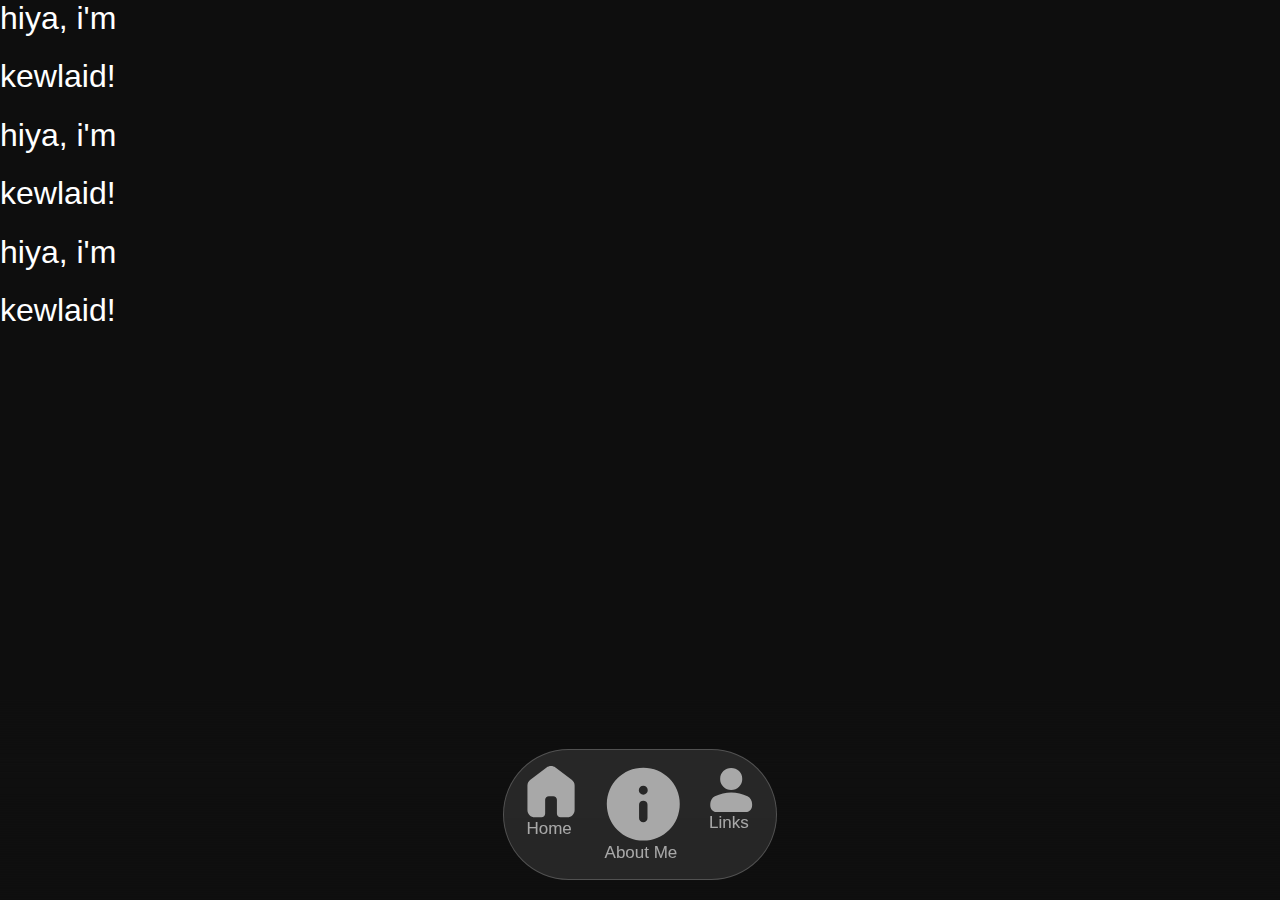
==== index.html @ 63f2e216 "Update index.html" ====
<html>
    <head>
        <link rel="stylesheet" href="style.css">
        <link href="https://fonts.cdnfonts.com/css/sf-pro-display" rel="stylesheet">
        <title>@_.kewlaid</title>
        <meta name="viewport" content="width=device-width, initial-scale=1.0">
        <link rel="icon" type="image/x-icon" href="https://cdn.discordapp.com/avatars/717985587235258388/5963e80bccb0adc398d3f5fed5372dcd.webp?size=4096" />
    </head>

    <body>
        <div id="cover_holder">
            <div id="cover">
                <h1 id="greeting">hiya, i'm</h1>
                <h1 id="name">kewlaid!</h1>
            </div>
        </div>
        
        <div class="card_holder" id="AbtMe_card">
            <div id="cover">
                <h1 id="greeting">hiya, i'm</h1>
                <h1 id="name">kewlaid!</h1>
            </div>
        </div>
        
        <div class="card_holder" id="Links_card">
            <div id="cover">
                <h1 id="greeting">hiya, i'm</h1>
                <h1 id="name">kewlaid!</h1>
            </div>
        </div>

        <div id="dock_area">
            <div id="dock_blur" class="reached">
                <div></div>
                <div></div>
                <div></div>
                <div></div>
                <div></div>
                <div></div>
            </div>
            <div id="dock">
                <a class="docklink reached" id="Home" onClick="document.getElementById('cover_holder').scrollIntoView();">
                    <svg xmlns="http://www.w3.org/2000/svg" viewBox="0 0 18 19">
                        <path d="M0.519501 15.7828V7.037C0.519501 6.61667 0.611584 6.22008 0.795751 5.84725C0.979751 5.47442 1.23917 5.16342 1.574 4.91425L7.40425 0.541251C7.87675 0.180417 8.40867 0 9 0C9.59133 0 10.1233 0.180417 10.5958 0.541251L16.426 4.91425C16.7608 5.16342 17.0203 5.47442 17.2043 5.84725C17.3884 6.22008 17.4805 6.61667 17.4805 7.037V15.7828C17.4805 16.5211 17.2234 17.1473 16.7092 17.6615C16.1951 18.1757 15.5688 18.4328 14.8305 18.4328H12.438C12.07 18.4328 11.7572 18.3039 11.4995 18.0463C11.2418 17.7886 11.113 17.4758 11.113 17.1078V12.1643C11.113 11.7961 10.9843 11.4832 10.7268 11.2255C10.4691 10.968 10.1562 10.8393 9.788 10.8393H8.212C7.84383 10.8393 7.53092 10.968 7.27325 11.2255C7.01575 11.4832 6.887 11.7961 6.887 12.1643V17.1078C6.887 17.4758 6.75817 17.7886 6.5005 18.0463C6.24283 18.3039 5.93 18.4328 5.562 18.4328H3.1695C2.43117 18.4328 1.80492 18.1757 1.29075 17.6615C0.776584 17.1473 0.519501 16.5211 0.519501 15.7828Z" style="fill: rgba(255, 255, 255, 0.6);"/>
                    </svg>
                    Home
                </a>
                <a class="docklink" id="AbtMe" onClick="document.getElementById('AbtMe_card').scrollIntoView();">
                    <svg xmlns="http://www.w3.org/2000/svg" viewBox="0 0 22 22">
                        <path d="M11 16.1642C11.3433 16.1642 11.6312 16.048 11.8635 15.8157C12.0958 15.5833 12.212 15.2955 12.212 14.9522V11.1642C12.212 10.8208 12.0958 10.533 11.8635 10.3007C11.6312 10.0683 11.3433 9.95218 11 9.95218C10.6567 9.95218 10.3688 10.0683 10.1365 10.3007C9.90417 10.533 9.788 10.8208 9.788 11.1642V14.9522C9.788 15.2955 9.90417 15.5833 10.1365 15.8157C10.3688 16.048 10.6567 16.1642 11 16.1642ZM11 8.23468C11.3633 8.23468 11.6679 8.11176 11.9138 7.86593C12.1596 7.6201 12.2825 7.31551 12.2825 6.95218C12.2825 6.58885 12.1596 6.28426 11.9138 6.03843C11.6679 5.7926 11.3633 5.66968 11 5.66968C10.6367 5.66968 10.3321 5.7926 10.0863 6.03843C9.84042 6.28426 9.7175 6.58885 9.7175 6.95218C9.7175 7.31551 9.84042 7.6201 10.0863 7.86593C10.3321 8.11176 10.6367 8.23468 11 8.23468ZM11 21.4327C9.54133 21.4327 8.17542 21.158 6.90225 20.6087C5.62925 20.0593 4.52192 19.3138 3.58025 18.3719C2.63842 17.4303 1.89283 16.3229 1.3435 15.0499C0.794167 13.7768 0.519501 12.4108 0.519501 10.9522C0.519501 9.49351 0.794167 8.1276 1.3435 6.85443C1.89283 5.58143 2.63842 4.4741 3.58025 3.53243C4.52192 2.5906 5.62925 1.84501 6.90225 1.29568C8.17542 0.746345 9.54133 0.47168 11 0.47168C12.4587 0.47168 13.8246 0.746345 15.0978 1.29568C16.3708 1.84501 17.4781 2.5906 18.4198 3.53243C19.3616 4.4741 20.1072 5.58143 20.6565 6.85443C21.2058 8.1276 21.4805 9.49351 21.4805 10.9522C21.4805 12.4108 21.2058 13.7768 20.6565 15.0499C20.1072 16.3229 19.3616 17.4303 18.4198 18.3719C17.4781 19.3138 16.3708 20.0593 15.0978 20.6087C13.8246 21.158 12.4587 21.4327 11 21.4327Z" style="fill: rgba(255, 255, 255, 0.6);">
                    </svg>
                    About Me
                </a>
                <a class="docklink" id="Social" onClick="document.getElementById('Links_card').scrollIntoView();">
                    <svg xmlns="http://www.w3.org/2000/svg" viewBox="0 0 18 19" fill="none">
                        <path d="M9 9.71189C7.75867 9.71189 6.70158 9.27547 5.82875 8.40264C4.95592 7.5298 4.5195 6.47272 4.5195 5.23139C4.5195 3.99005 4.95592 2.93539 5.82875 2.06739C6.70158 1.19922 7.75867 0.765137 9 0.765137C10.2413 0.765137 11.2984 1.19922 12.1713 2.06739C13.0441 2.93539 13.4805 3.99005 13.4805 5.23139C13.4805 6.47272 13.0441 7.5298 12.1713 8.40264C11.2984 9.27547 10.2413 9.71189 9 9.71189ZM0.519501 16.0229V15.3641C0.519501 14.7126 0.688917 14.1117 1.02775 13.5614C1.36642 13.0111 1.81983 12.5921 2.388 12.3044C3.44967 11.7782 4.53267 11.3813 5.637 11.1136C6.74133 10.8458 7.86233 10.7119 9 10.7119C10.1565 10.7119 11.2869 10.8434 12.3913 11.1064C13.4956 11.3696 14.5692 11.7641 15.612 12.2901C16.1802 12.5778 16.6336 12.9945 16.9722 13.5401C17.3111 14.0858 17.4805 14.6938 17.4805 15.3641V16.0229C17.4805 16.7612 17.2234 17.3875 16.7092 17.9016C16.1951 18.4158 15.5688 18.6729 14.8305 18.6729H3.1695C2.43117 18.6729 1.80492 18.4158 1.29075 17.9016C0.776584 17.3875 0.519501 16.7612 0.519501 16.0229Z" style="fill: rgba(255, 255, 255, 0.6);"/>
                    </svg>
                    Links
                </a>
            </div>
        </div>
        <script src="javascript.js"></script>
    </body>
</html>
---- style.css ----
* {
    font-family: 'SF Pro Display', sans-serif;
	font-weight: 400;
	text-decoration: none;
	user-select: none;
	color: white;
    transition: all 0.25s cubic-bezier(0.49, 0.27, 0, 0.97);
}

body {
    background-color: #0e0e0e;
    margin: 0;
    overflow-y: auto;
    animation: auto;
    transition: all 1s cubic-bezier(0.075, 0.82, 0.165, 1);
}


img#background {
    width: 100%;
    height: 100%;
    margin: 0px;
    top: 0;
    left: 0;
    z-index: -10;
    position: fixed;
}

#dock_area {
    position: fixed;
    bottom: 0;
    align-self: stretch;
    height: 90px;
    margin: 0;
    width: 100%;
    display: flex;
    align-items: center;
    z-index: 100;
    justify-content: center;

    #dock_blur {
        position: fixed;
        bottom: 0;
        left: 0;
        width: 100%;
        height: 200px;
        z-index: 99;
        display: flex;
        flex-direction: column;
        align-items: flex-start;
        
        div {
            position: fixed;
            top: 0;
            left: 0;
            width: 100%;
            height: 100%;  
        }
    }

    #dock_blur > div,
    #dock_blur::before,
    #dock_blur::after {
    position: absolute;
    inset: 0;}
    #dock_blur::before {
    content: "";
    z-index: 1;
    backdrop-filter: blur(0.125px);
    mask: linear-gradient(
        to bottom,
        rgba(0, 0, 0, 0) 0%,
        rgba(0, 0, 0, 1) 12.5%,
        rgba(0, 0, 0, 1) 25%,
        rgba(0, 0, 0, 0) 37.5%
    );}
    #dock_blur > div:nth-of-type(1) {
    z-index: 2;
    backdrop-filter: blur(0.25px);
    mask: linear-gradient(
        to bottom,
        rgba(0, 0, 0, 0) 12.5%,
        rgba(0, 0, 0, 1) 25%,
        rgba(0, 0, 0, 1) 37.5%,
        rgba(0, 0, 0, 0) 50%
    );}
    #dock_blur > div:nth-of-type(2) {
    z-index: 3;
    backdrop-filter: blur(0.5px);
    mask: linear-gradient(
        to bottom,
        rgba(0, 0, 0, 0) 25%,
        rgba(0, 0, 0, 1) 37.5%,
        rgba(0, 0, 0, 1) 50%,
        rgba(0, 0, 0, 0) 62.5%
    );}
    #dock_blur > div:nth-of-type(3) {
    z-index: 4;
    backdrop-filter: blur(1px);
    mask: linear-gradient(
        to bottom,
        rgba(0, 0, 0, 0) 37.5%,
        rgba(0, 0, 0, 1) 50%,
        rgba(0, 0, 0, 1) 62.5%,
        rgba(0, 0, 0, 0) 75%
    );}
    #dock_blur > div:nth-of-type(4) {
    z-index: 5;
    backdrop-filter: blur(2px);
    mask: linear-gradient(
        to bottom,
        rgba(0, 0, 0, 0) 50%,
        rgba(0, 0, 0, 1) 62.5%,
        rgba(0, 0, 0, 1) 75%,
        rgba(0, 0, 0, 0) 87.5%
    );}
    #dock_blur > div:nth-of-type(5) {
    z-index: 6;
    backdrop-filter: blur(4px);
    mask: linear-gradient(
        to bottom,
        rgba(0, 0, 0, 0) 62.5%,
        rgba(0, 0, 0, 1) 75%,
        rgba(0, 0, 0, 1) 87.5%,
        rgba(0, 0, 0, 0) 100%
    );}
    #dock_blur > div:nth-of-type(6) {
    z-index: 7;
    backdrop-filter: blur(8px);
    mask: linear-gradient(
        to bottom,
        rgba(0, 0, 0, 0) 75%,
        rgba(0, 0, 0, 1) 87.5%,
        rgba(0, 0, 0, 1) 100%
    );}
    #dock_blur::after {
    content: "";
    z-index: 8;
    backdrop-filter: blur(16px);
    mask: linear-gradient(
        to bottom,
        rgba(0, 0, 0, 0) 87.5%,
        rgba(0, 0, 0, 1) 100%
    );}
}


div#dock {
    z-index: 100;
    border-radius: 100px;
    border: 1px solid rgba(255, 255, 255, 0.20);
    background:rgba(255, 255, 255, 0.1);
    backdrop-filter: blur(20px);
    display: inline-flex;
    padding: 8px;
    align-items: flex-start;
    gap: 0px;
    width: fit-content;
    height: fit-content;
    position: fixed;
    bottom: 20px;
}

div#dock:hover {
    scale: 1.2;
    bottom: 24px;
}

.docklink {
    cursor:pointer;
    gap: 0px;
    margin: 0;
    justify-content: center;
    padding: 8px 14px;
    text-decoration: none;
    width: fit-content;
    font-size: 17px;
    font-weight: 500;
    color: rgba(255, 255, 255, 0.6);
    border-radius: 50%;
}
.docklink:hover {
    border-radius: 100px;
    background: rgba(255,255,255,0.06);
}

.docklink_s {
    cursor:pointer;
    gap: 0px;
    justify-content: center;
    padding: 8px 14px;
    text-decoration: none;
    width: fit-content;
    font-size: 17px;
    font-weight: 500;
    border-radius: 50%;
}
.docklink_s:hover {
    border-radius: 100px;
    background: rgba(255,255,255,0.06);
}

.socialicon {
    fill: transparent;
    svg{
        width: auto;
        height: 100%;
    }
}

.social_docklink {
    cursor:pointer;
    gap: 0px;
    margin: 0;
    justify-content: center;
    padding: 8px 14px;
    text-decoration: none;
    width: fit-content;
    font-size: 17px;
    font-weight: 500;
    color: rgba(255, 255, 255, 0.6);
    border-radius: 50%;
    display: flex;
    flex-direction: row;
    align-items: center;
    align-content: center;
    
    .socialicon {
        filter: blur(20px);
        opacity: 0;
        height: 0;
    }
}
.social_docklink:hover {
    border-radius: 100px;
    background: rgba(255,255,255,0.06);
    font-size: -10;
    color: transparent;
    letter-spacing: -8px;

    .socialicon {
        height: 20px;
        filter: blur(0px);
        opacity: 1;
        fill: rgba(255,255,255,0.6);
    }
    .socialicon:hover {
        fill: rgba(255,255,255,1);
    }
}
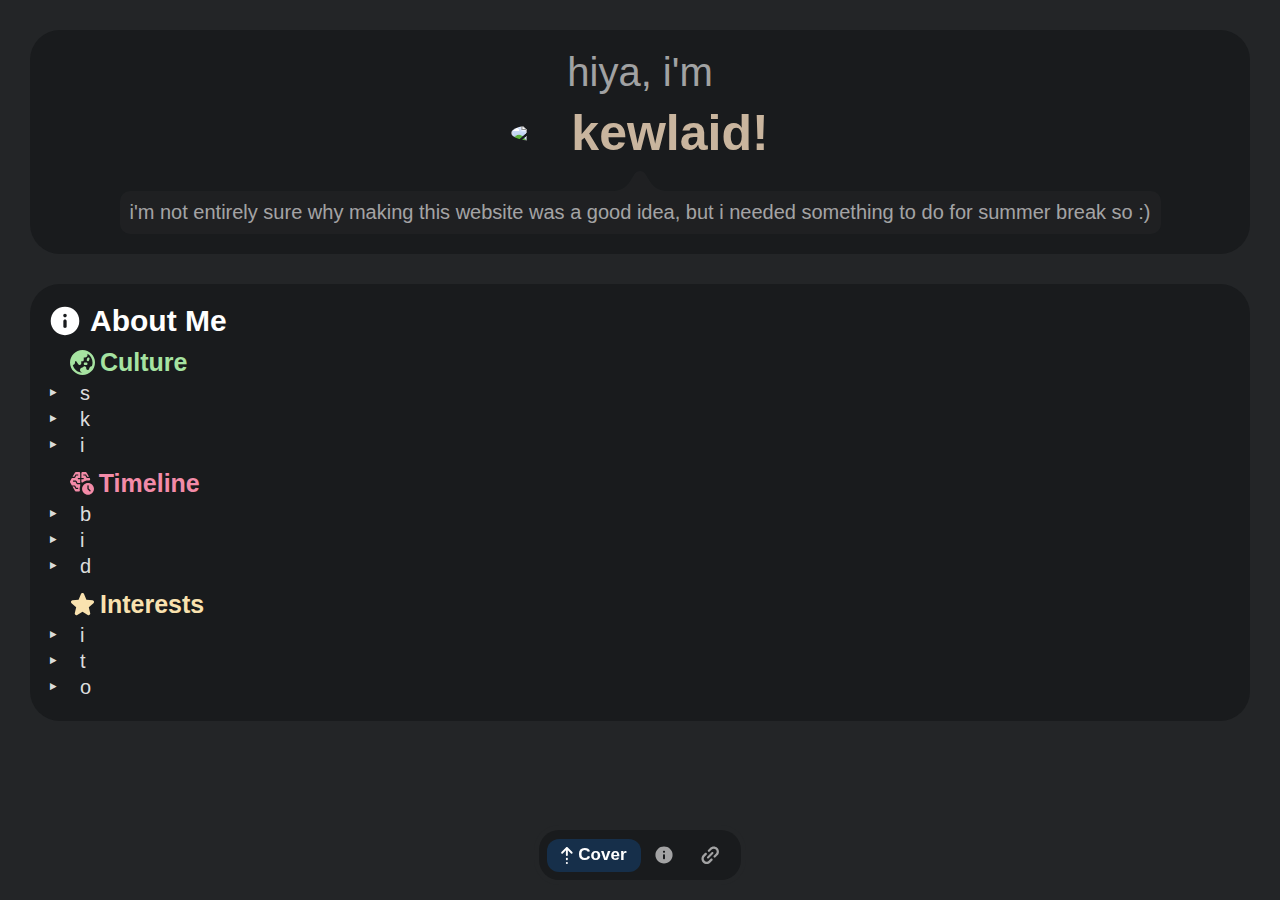
==== commit a276efd9: "almost done" ====
--- a/index.html
+++ b/index.html
@@ -1,59 +1,100 @@
+<!DOCTYPE html>
 <html>
     <head>
         <link rel="stylesheet" href="style.css">
-        <link href="https://fonts.cdnfonts.com/css/sf-pro-display" rel="stylesheet">
+        <link rel="stylesheet" href="resources\font\moduluspro_font.css">
         <title>@_.kewlaid</title>
         <meta name="viewport" content="width=device-width, initial-scale=1.0">
         <link rel="icon" type="image/x-icon" href="https://cdn.discordapp.com/avatars/717985587235258388/5963e80bccb0adc398d3f5fed5372dcd.webp?size=4096" />
     </head>
 
     <body>
-        <div id="cover_holder">
+
+        <div class="holder" id="cover_holder">
             <div id="cover">
-                <h1 id="greeting">hiya, i'm</h1>
-                <h1 id="name">kewlaid!</h1>
+                <h2 id="greeting">hiya, i'm</h1>
+                <div id="profile" onClick="document.getElementById('Links_card').scrollIntoView();">
+                    <img id="pfp" src="https://cdn.discordapp.com/avatars/717985587235258388/5963e80bccb0adc398d3f5fed5372dcd.webp?size=4096">
+                    <h1 id="name">kewlaid!</h1>
+                </div>
+                <div id="speechbubble">
+                    <svg id="speechtriangle" viewBox="0 0 336 126" xmlns="http://www.w3.org/2000/svg">
+                        <path d="M133.834 19.5359C149.5 -5.53086 186.007 -5.53083 201.674 19.5359L231.843 67.8062C254.182 103.549 293.358 125.262 335.507 125.262H0C42.1493 125.262 81.3256 103.549 103.665 67.8062L133.834 19.5359Z"></path>
+                    </svg>
+                    <div id="card">
+                        i'm not entirely sure why making this website was a good idea, but i needed something to do for summer break so :)
+                    </div>
+                </div>
             </div>
         </div>
         
-        <div class="card_holder" id="AbtMe_card">
-            <div id="cover">
-                <h1 id="greeting">hiya, i'm</h1>
-                <h1 id="name">kewlaid!</h1>
-            </div>
-        </div>
-        
-        <div class="card_holder" id="Links_card">
-            <div id="cover">
-                <h1 id="greeting">hiya, i'm</h1>
-                <h1 id="name">kewlaid!</h1>
+        <div class="holder" id="AbtMe_card">
+            <div class="card">
+                <div class="ctitle">
+                    <svg class="cicon" xmlns="http://www.w3.org/2000/svg" viewBox="0 0 22 22">
+                        <path d="M11 16.1642C11.3433 16.1642 11.6312 16.048 11.8635 15.8157C12.0958 15.5833 12.212 15.2955 12.212 14.9522V11.1642C12.212 10.8208 12.0958 10.533 11.8635 10.3007C11.6312 10.0683 11.3433 9.95218 11 9.95218C10.6567 9.95218 10.3688 10.0683 10.1365 10.3007C9.90417 10.533 9.788 10.8208 9.788 11.1642V14.9522C9.788 15.2955 9.90417 15.5833 10.1365 15.8157C10.3688 16.048 10.6567 16.1642 11 16.1642ZM11 8.23468C11.3633 8.23468 11.6679 8.11176 11.9138 7.86593C12.1596 7.6201 12.2825 7.31551 12.2825 6.95218C12.2825 6.58885 12.1596 6.28426 11.9138 6.03843C11.6679 5.7926 11.3633 5.66968 11 5.66968C10.6367 5.66968 10.3321 5.7926 10.0863 6.03843C9.84042 6.28426 9.7175 6.58885 9.7175 6.95218C9.7175 7.31551 9.84042 7.6201 10.0863 7.86593C10.3321 8.11176 10.6367 8.23468 11 8.23468ZM11 21.4327C9.54133 21.4327 8.17542 21.158 6.90225 20.6087C5.62925 20.0593 4.52192 19.3138 3.58025 18.3719C2.63842 17.4303 1.89283 16.3229 1.3435 15.0499C0.794167 13.7768 0.519501 12.4108 0.519501 10.9522C0.519501 9.49351 0.794167 8.1276 1.3435 6.85443C1.89283 5.58143 2.63842 4.4741 3.58025 3.53243C4.52192 2.5906 5.62925 1.84501 6.90225 1.29568C8.17542 0.746345 9.54133 0.47168 11 0.47168C12.4587 0.47168 13.8246 0.746345 15.0978 1.29568C16.3708 1.84501 17.4781 2.5906 18.4198 3.53243C19.3616 4.4741 20.1072 5.58143 20.6565 6.85443C21.2058 8.1276 21.4805 9.49351 21.4805 10.9522C21.4805 12.4108 21.2058 13.7768 20.6565 15.0499C20.1072 16.3229 19.3616 17.4303 18.4198 18.3719C17.4781 19.3138 16.3708 20.0593 15.0978 20.6087C13.8246 21.158 12.4587 21.4327 11 21.4327Z">
+                    </svg>
+                    <h3>About Me</h3>
+                </div>
+                <div class="csection">
+                    <div class="csect_title">
+                        <svg style="fill: rgba(var(--green), 1);" viewBox="0 0 20 20" xmlns="http://www.w3.org/2000/svg">
+                            <path d="M10 18.025C9.45 18.025 8.97917 17.825 8.5875 17.425C8.19583 17.025 8 16.55 8 16C8 15.45 8.19583 14.9792 8.5875 14.5875C8.97917 14.1958 9.45 14 10 14L10.6 13.425C10.7333 13.2917 10.8875 13.1875 11.0625 13.1125C11.2375 13.0375 11.4167 13 11.6 13C11.9833 13 12.3125 13.1417 12.5875 13.425C12.8625 13.7083 13 14.0417 13 14.425V14.85C13 15.1833 13.1083 15.4583 13.325 15.675C13.5417 15.8917 13.8167 16 14.15 16C14.4 16 14.625 15.925 14.825 15.775C15.025 15.625 15.1667 15.4333 15.25 15.2L15.55 14.375C15.7 13.975 15.9417 13.6458 16.275 13.3875C16.6083 13.1292 16.9917 13 17.425 13C17.6083 12.5333 17.7542 12.05 17.8625 11.55C17.9708 11.05 18.025 10.5333 18.025 10C18.025 8.51667 17.6542 7.1625 16.9125 5.9375C16.1708 4.7125 15.2 3.75 14 3.05V4C14 4.55 13.8042 5.02083 13.4125 5.4125C13.0208 5.80417 12.55 6 12 6H11V8C11 8.28333 10.9042 8.52083 10.7125 8.7125C10.5208 8.90417 10.2833 9 10 9H9V10.7C9 11.0667 8.875 11.375 8.625 11.625C8.375 11.875 8.06667 12 7.7 12C7.46667 12 7.25417 11.95 7.0625 11.85C6.87083 11.75 6.71667 11.6083 6.6 11.425L5 9H4V10C4 10.5167 3.825 10.9583 3.475 11.325C3.125 11.6917 2.70833 11.9083 2.225 11.975C2.65833 13.7083 3.59583 15.15 5.0375 16.3C6.47917 17.45 8.13333 18.025 10 18.025ZM12 12C11.7167 12 11.4792 11.9042 11.2875 11.7125C11.0958 11.5208 11 11.2833 11 11C11 10.7167 11.0958 10.4792 11.2875 10.2875C11.4792 10.0958 11.7167 10 12 10H13C13.2833 10 13.5208 10.0958 13.7125 10.2875C13.9042 10.4792 14 10.7167 14 11C14 11.2833 13.9042 11.5208 13.7125 11.7125C13.5208 11.9042 13.2833 12 13 12H12ZM14.325 9C13.9917 9 13.7292 8.87083 13.5375 8.6125C13.3458 8.35417 13.3 8.06667 13.4 7.75L13.775 6.65C13.8417 6.45 13.9583 6.29167 14.125 6.175C14.2917 6.05833 14.475 6 14.675 6C15.0083 6 15.2708 6.12917 15.4625 6.3875C15.6542 6.64583 15.7 6.93333 15.6 7.25L15.225 8.35C15.1583 8.55 15.0417 8.70833 14.875 8.825C14.7083 8.94167 14.525 9 14.325 9ZM10 20C8.61667 20 7.31667 19.7375 6.1 19.2125C4.88333 18.6875 3.825 17.975 2.925 17.075C2.025 16.175 1.3125 15.1167 0.7875 13.9C0.2625 12.6833 0 11.3833 0 10C0 8.61667 0.2625 7.31667 0.7875 6.1C1.3125 4.88333 2.025 3.825 2.925 2.925C3.825 2.025 4.88333 1.3125 6.1 0.7875C7.31667 0.2625 8.61667 0 10 0C11.3833 0 12.6833 0.2625 13.9 0.7875C15.1167 1.3125 16.175 2.025 17.075 2.925C17.975 3.825 18.6875 4.88333 19.2125 6.1C19.7375 7.31667 20 8.61667 20 10C20 11.3833 19.7375 12.6833 19.2125 13.9C18.6875 15.1167 17.975 16.175 17.075 17.075C16.175 17.975 15.1167 18.6875 13.9 19.2125C12.6833 19.7375 11.3833 20 10 20Z">
+                        </svg>
+                        <h4 style="color: rgba(var(--green), 1);">Culture</h4>
+                    </div>
+                    <p>
+                        <li>s</li>
+                        <li>k</li>
+                        <li>i</li>
+                    </p>
+                </div>
+                <div class="csection">
+                    <div class="csect_title">
+                        <svg style="fill: rgba(var(--red), 1);" viewBox="0 0 20 21" xmlns="http://www.w3.org/2000/svg">
+                            <path d="M15.6908 14.7794V12.4939C15.6908 12.3494 15.6365 12.223 15.528 12.1146C15.4195 12.0063 15.2928 11.9521 15.148 11.9521C15.0033 11.9521 14.876 12.0069 14.766 12.1164C14.656 12.2259 14.601 12.3537 14.601 12.4999V14.7391C14.601 14.8923 14.629 15.0385 14.685 15.1776C14.741 15.317 14.825 15.4423 14.937 15.5536L16.419 17.0356C16.527 17.1436 16.6537 17.1966 16.799 17.1946C16.9442 17.1926 17.0708 17.1374 17.1788 17.0289C17.2868 16.9204 17.3407 16.7938 17.3407 16.6491C17.3407 16.5043 17.2868 16.3779 17.1788 16.2699L15.6908 14.7794ZM9.55925 5.93413V1.93413C9.55925 1.61496 9.669 1.34555 9.8885 1.12588C10.1082 0.90638 10.3776 0.796631 10.6967 0.796631H13.026C13.2342 0.796631 13.4282 0.849465 13.608 0.955132C13.7878 1.06063 13.9254 1.20671 14.0208 1.39338L15.9945 4.92213H14.5087L13.7837 3.48413C13.6884 3.2808 13.5465 3.12638 13.358 3.02088C13.1695 2.91521 12.9716 2.86238 12.7643 2.86238H11.655C11.5217 2.86238 11.405 2.91238 11.305 3.01238C11.205 3.11238 11.155 3.22905 11.155 3.36238C11.155 3.49571 11.205 3.61238 11.305 3.71238C11.405 3.81238 11.5217 3.86238 11.655 3.86238H12.8727L13.5918 5.29438C13.6871 5.49771 13.8281 5.65313 14.0147 5.76063C14.2012 5.8683 14.4002 5.92213 14.6115 5.92213H16.5445L16.8417 6.44063C17.0657 6.8258 17.039 7.2038 16.7615 7.57463C16.4838 7.94546 16.1048 8.09355 15.6245 8.01888C15.5483 8.00621 15.4691 7.99988 15.3867 7.99988H15.149C14.3343 7.99988 13.5644 8.12821 12.8393 8.38488C12.1143 8.64155 11.4537 9.00163 10.8575 9.46513C10.5843 9.6723 10.2997 9.71796 10.0035 9.60213C9.70733 9.48613 9.55925 9.26855 9.55925 8.94938V6.93413H11.107C11.2403 6.93413 11.357 6.88413 11.457 6.78413C11.557 6.68413 11.607 6.56746 11.607 6.43413C11.607 6.3008 11.557 6.18413 11.457 6.08413C11.357 5.98413 11.2403 5.93413 11.107 5.93413H9.55925ZM7.42175 17.2031H5.0985C4.89017 17.2031 4.69617 17.1503 4.5165 17.0446C4.33667 16.9391 4.19908 16.793 4.10375 16.6064L2.124 13.0776H3.60975L4.33475 14.5156C4.43008 14.719 4.572 14.8734 4.7605 14.9789C4.949 15.0845 5.14692 15.1374 5.35425 15.1374H6.4635C6.59683 15.1374 6.7135 15.0874 6.8135 14.9874C6.9135 14.8874 6.9635 14.7707 6.9635 14.6374C6.9635 14.504 6.9135 14.3874 6.8135 14.2874C6.7135 14.1874 6.59683 14.1374 6.4635 14.1374H5.25175L4.5325 12.6994C4.43733 12.496 4.29542 12.3416 4.10675 12.2361C3.91825 12.1305 3.71833 12.0776 3.507 12.0776H1.574L0.149 9.56563C0.103667 9.4703 0.0675001 9.37571 0.0405001 9.28188C0.0135001 9.18788 0 9.09388 0 8.99988C0 8.91721 0.0496666 8.72663 0.149 8.42813L1.574 5.92213H3.507C3.71833 5.92213 3.91825 5.8693 4.10675 5.76363C4.29542 5.65813 4.43733 5.50371 4.5325 5.30038L5.25175 3.86238H6.4635C6.59683 3.86238 6.7135 3.81238 6.8135 3.71238C6.9135 3.61238 6.9635 3.49571 6.9635 3.36238C6.9635 3.22905 6.9135 3.11238 6.8135 3.01238C6.7135 2.91238 6.59683 2.86238 6.4635 2.86238H5.35425C5.14692 2.86238 4.949 2.91521 4.7605 3.02088C4.572 3.12638 4.43008 3.2808 4.33475 3.48413L3.60975 4.92213H2.124L4.10375 1.39338C4.19908 1.20671 4.33667 1.06063 4.5165 0.955132C4.69617 0.849465 4.89017 0.796631 5.0985 0.796631H7.42175C7.74092 0.796631 8.01033 0.90638 8.23 1.12588C8.4495 1.34555 8.55925 1.61496 8.55925 1.93413V5.93413H7.0115C6.87817 5.93413 6.7615 5.98413 6.6615 6.08413C6.5615 6.18413 6.5115 6.3008 6.5115 6.43413C6.5115 6.56746 6.5615 6.68413 6.6615 6.78413C6.7615 6.88413 6.87817 6.93413 7.0115 6.93413H8.55925V10.0716H6.2875L5.5745 8.65163C5.47917 8.4483 5.33825 8.2928 5.15175 8.18513C4.96508 8.07763 4.76617 8.02388 4.555 8.02388H2.95175C2.81842 8.02388 2.70175 8.07388 2.60175 8.17388C2.50175 8.27388 2.45175 8.39055 2.45175 8.52388C2.45175 8.65721 2.50175 8.77388 2.60175 8.87388C2.70175 8.97388 2.81842 9.02388 2.95175 9.02388H4.6575L5.37075 10.4499C5.46592 10.6532 5.60783 10.8076 5.7965 10.9131C5.985 11.0188 6.18492 11.0716 6.39625 11.0716H8.55925V12.7049C8.42442 13.061 8.32233 13.4299 8.253 13.8114C8.18367 14.1929 8.149 14.589 8.149 14.9999C8.149 15.2712 8.1615 15.5406 8.1865 15.8081C8.2115 16.0755 8.25967 16.3428 8.331 16.6101C8.26367 16.7771 8.14658 16.9177 7.97975 17.0319C7.81275 17.146 7.62675 17.2031 7.42175 17.2031ZM15.149 19.9999C13.7657 19.9999 12.5865 19.5124 11.6115 18.5374C10.6365 17.5624 10.149 16.3832 10.149 14.9999C10.149 13.6165 10.6365 12.4374 11.6115 11.4624C12.5865 10.4874 13.7657 9.99988 15.149 9.99988C16.5323 9.99988 17.7115 10.4874 18.6865 11.4624C19.6615 12.4374 20.149 13.6165 20.149 14.9999C20.149 16.3832 19.6615 17.5624 18.6865 18.5374C17.7115 19.5124 16.5323 19.9999 15.149 19.9999Z">
+                        </svg>
+                        <h4 style="color: rgba(var(--red), 1);">Timeline</h4>
+                    </div>
+                    <p>
+                        <li>b</li>
+                        <li>i</li>
+                        <li>d</li>
+                    </p>
+                </div>
+                <div class="csection">
+                    <div class="csect_title">
+                        <svg style="fill: rgba(var(--yellow), 1);" viewBox="0 0 20 20" xmlns="http://www.w3.org/2000/svg">
+                            <path d="M10 15.8121L5.8075 18.3403C5.55834 18.4947 5.30075 18.5612 5.03475 18.5398C4.76875 18.5185 4.53725 18.4306 4.34025 18.2761C4.14309 18.1217 3.99109 17.9265 3.88425 17.6903C3.77742 17.4542 3.75842 17.1947 3.82725 16.9121L4.94125 12.1446L1.224 8.92732C1.00067 8.73015 0.861171 8.50515 0.805504 8.25232C0.749671 7.99932 0.759754 7.7529 0.835754 7.51307C0.911921 7.27324 1.04725 7.0714 1.24175 6.90757C1.43642 6.7439 1.68334 6.6454 1.9825 6.61207L6.875 6.18707L8.77825 1.68057C8.88992 1.40507 9.05909 1.20324 9.28575 1.07507C9.51259 0.946735 9.75067 0.882568 10 0.882568C10.2493 0.882568 10.4874 0.946735 10.7143 1.07507C10.9409 1.20324 11.1101 1.40507 11.2218 1.68057L13.125 6.18707L18.0175 6.61207C18.3167 6.6454 18.5636 6.7439 18.7583 6.90757C18.9528 7.0714 19.0881 7.27324 19.1643 7.51307C19.2403 7.7529 19.2503 7.99932 19.1945 8.25232C19.1388 8.50515 18.9993 8.73015 18.776 8.92732L15.0588 12.1446L16.1728 16.9121C16.2416 17.1947 16.2226 17.4542 16.1158 17.6903C16.0089 17.9265 15.8569 18.1217 15.6598 18.2761C15.4628 18.4306 15.2313 18.5185 14.9653 18.5398C14.6993 18.5612 14.4417 18.4947 14.1925 18.3403L10 15.8121Z">
+                        </svg>
+                        <h4 style="color: rgba(var(--yellow), 1);">Interests</h4>
+                    </div>
+                    <p>
+                        <li>i</li>
+                        <li>t</li>
+                        <li>o</li>
+                    </p>
+                </div>
             </div>
         </div>
 
-        <div id="dock_area">
-            <div id="dock_blur" class="reached">
-                <div></div>
-                <div></div>
-                <div></div>
-                <div></div>
-                <div></div>
-                <div></div>
-            </div>
+        <div id="dockholder">
             <div id="dock">
                 <a class="docklink reached" id="Home" onClick="document.getElementById('cover_holder').scrollIntoView();">
-                    <svg xmlns="http://www.w3.org/2000/svg" viewBox="0 0 18 19">
-                        <path d="M0.519501 15.7828V7.037C0.519501 6.61667 0.611584 6.22008 0.795751 5.84725C0.979751 5.47442 1.23917 5.16342 1.574 4.91425L7.40425 0.541251C7.87675 0.180417 8.40867 0 9 0C9.59133 0 10.1233 0.180417 10.5958 0.541251L16.426 4.91425C16.7608 5.16342 17.0203 5.47442 17.2043 5.84725C17.3884 6.22008 17.4805 6.61667 17.4805 7.037V15.7828C17.4805 16.5211 17.2234 17.1473 16.7092 17.6615C16.1951 18.1757 15.5688 18.4328 14.8305 18.4328H12.438C12.07 18.4328 11.7572 18.3039 11.4995 18.0463C11.2418 17.7886 11.113 17.4758 11.113 17.1078V12.1643C11.113 11.7961 10.9843 11.4832 10.7268 11.2255C10.4691 10.968 10.1562 10.8393 9.788 10.8393H8.212C7.84383 10.8393 7.53092 10.968 7.27325 11.2255C7.01575 11.4832 6.887 11.7961 6.887 12.1643V17.1078C6.887 17.4758 6.75817 17.7886 6.5005 18.0463C6.24283 18.3039 5.93 18.4328 5.562 18.4328H3.1695C2.43117 18.4328 1.80492 18.1757 1.29075 17.6615C0.776584 17.1473 0.519501 16.5211 0.519501 15.7828Z" style="fill: rgba(255, 255, 255, 0.6);"/>
+                    <svg xmlns="http://www.w3.org/2000/svg" viewBox="0 0 14 20">
+                        <path d="M6.91844 10.605C6.59927 10.605 6.32986 10.4952 6.11019 10.2755C5.89069 10.056 5.78094 9.78667 5.78094 9.4675V3.86025L2.10219 7.52C1.89086 7.73533 1.62877 7.84617 1.31594 7.8525C1.00311 7.85883 0.734772 7.748 0.510939 7.52C0.299606 7.30883 0.193939 7.04367 0.193939 6.7245C0.193939 6.40533 0.299606 6.14008 0.510939 5.92875L6.12269 0.31675C6.23469 0.204916 6.35802 0.124166 6.49269 0.0744995C6.62719 0.0248328 6.76911 0 6.91844 0C7.06777 0 7.21069 0.0248328 7.34719 0.0744995C7.48386 0.124166 7.60819 0.204916 7.72019 0.31675L13.3319 5.92875C13.5433 6.14008 13.6499 6.40117 13.6519 6.712C13.6539 7.02283 13.5473 7.29217 13.3319 7.52C13.1041 7.748 12.8348 7.862 12.5239 7.862C12.2131 7.862 11.9437 7.748 11.7157 7.52L8.05594 3.86025V9.4675C8.05594 9.78667 7.94619 10.056 7.72669 10.2755C7.50702 10.4952 7.23761 10.605 6.91844 10.605ZM6.91844 15.6407C6.59927 15.6407 6.32986 15.531 6.11019 15.3115C5.89069 15.0918 5.78094 14.8224 5.78094 14.5033V13.7425C5.78094 13.4232 5.89069 13.1537 6.11019 12.9342C6.32986 12.7147 6.59927 12.605 6.91844 12.605C7.23761 12.605 7.50702 12.7147 7.72669 12.9342C7.94619 13.1537 8.05594 13.4232 8.05594 13.7425V14.5033C8.05594 14.8224 7.94619 15.0918 7.72669 15.3115C7.50702 15.531 7.23761 15.6407 6.91844 15.6407ZM6.91844 19.9158C6.59927 19.9158 6.32986 19.806 6.11019 19.5865C5.89069 19.3668 5.78094 19.0974 5.78094 18.7782C5.78094 18.4591 5.89069 18.1897 6.11019 17.97C6.32986 17.7505 6.59927 17.6408 6.91844 17.6408C7.23761 17.6408 7.50702 17.7505 7.72669 17.97C7.94619 18.1897 8.05594 18.4591 8.05594 18.7782C8.05594 19.0974 7.94619 19.3668 7.72669 19.5865C7.50702 19.806 7.23761 19.9158 6.91844 19.9158"/>
                     </svg>
-                    Home
+                    Cover
                 </a>
                 <a class="docklink" id="AbtMe" onClick="document.getElementById('AbtMe_card').scrollIntoView();">
                     <svg xmlns="http://www.w3.org/2000/svg" viewBox="0 0 22 22">
-                        <path d="M11 16.1642C11.3433 16.1642 11.6312 16.048 11.8635 15.8157C12.0958 15.5833 12.212 15.2955 12.212 14.9522V11.1642C12.212 10.8208 12.0958 10.533 11.8635 10.3007C11.6312 10.0683 11.3433 9.95218 11 9.95218C10.6567 9.95218 10.3688 10.0683 10.1365 10.3007C9.90417 10.533 9.788 10.8208 9.788 11.1642V14.9522C9.788 15.2955 9.90417 15.5833 10.1365 15.8157C10.3688 16.048 10.6567 16.1642 11 16.1642ZM11 8.23468C11.3633 8.23468 11.6679 8.11176 11.9138 7.86593C12.1596 7.6201 12.2825 7.31551 12.2825 6.95218C12.2825 6.58885 12.1596 6.28426 11.9138 6.03843C11.6679 5.7926 11.3633 5.66968 11 5.66968C10.6367 5.66968 10.3321 5.7926 10.0863 6.03843C9.84042 6.28426 9.7175 6.58885 9.7175 6.95218C9.7175 7.31551 9.84042 7.6201 10.0863 7.86593C10.3321 8.11176 10.6367 8.23468 11 8.23468ZM11 21.4327C9.54133 21.4327 8.17542 21.158 6.90225 20.6087C5.62925 20.0593 4.52192 19.3138 3.58025 18.3719C2.63842 17.4303 1.89283 16.3229 1.3435 15.0499C0.794167 13.7768 0.519501 12.4108 0.519501 10.9522C0.519501 9.49351 0.794167 8.1276 1.3435 6.85443C1.89283 5.58143 2.63842 4.4741 3.58025 3.53243C4.52192 2.5906 5.62925 1.84501 6.90225 1.29568C8.17542 0.746345 9.54133 0.47168 11 0.47168C12.4587 0.47168 13.8246 0.746345 15.0978 1.29568C16.3708 1.84501 17.4781 2.5906 18.4198 3.53243C19.3616 4.4741 20.1072 5.58143 20.6565 6.85443C21.2058 8.1276 21.4805 9.49351 21.4805 10.9522C21.4805 12.4108 21.2058 13.7768 20.6565 15.0499C20.1072 16.3229 19.3616 17.4303 18.4198 18.3719C17.4781 19.3138 16.3708 20.0593 15.0978 20.6087C13.8246 21.158 12.4587 21.4327 11 21.4327Z" style="fill: rgba(255, 255, 255, 0.6);">
+                        <path d="M11 16.1642C11.3433 16.1642 11.6312 16.048 11.8635 15.8157C12.0958 15.5833 12.212 15.2955 12.212 14.9522V11.1642C12.212 10.8208 12.0958 10.533 11.8635 10.3007C11.6312 10.0683 11.3433 9.95218 11 9.95218C10.6567 9.95218 10.3688 10.0683 10.1365 10.3007C9.90417 10.533 9.788 10.8208 9.788 11.1642V14.9522C9.788 15.2955 9.90417 15.5833 10.1365 15.8157C10.3688 16.048 10.6567 16.1642 11 16.1642ZM11 8.23468C11.3633 8.23468 11.6679 8.11176 11.9138 7.86593C12.1596 7.6201 12.2825 7.31551 12.2825 6.95218C12.2825 6.58885 12.1596 6.28426 11.9138 6.03843C11.6679 5.7926 11.3633 5.66968 11 5.66968C10.6367 5.66968 10.3321 5.7926 10.0863 6.03843C9.84042 6.28426 9.7175 6.58885 9.7175 6.95218C9.7175 7.31551 9.84042 7.6201 10.0863 7.86593C10.3321 8.11176 10.6367 8.23468 11 8.23468ZM11 21.4327C9.54133 21.4327 8.17542 21.158 6.90225 20.6087C5.62925 20.0593 4.52192 19.3138 3.58025 18.3719C2.63842 17.4303 1.89283 16.3229 1.3435 15.0499C0.794167 13.7768 0.519501 12.4108 0.519501 10.9522C0.519501 9.49351 0.794167 8.1276 1.3435 6.85443C1.89283 5.58143 2.63842 4.4741 3.58025 3.53243C4.52192 2.5906 5.62925 1.84501 6.90225 1.29568C8.17542 0.746345 9.54133 0.47168 11 0.47168C12.4587 0.47168 13.8246 0.746345 15.0978 1.29568C16.3708 1.84501 17.4781 2.5906 18.4198 3.53243C19.3616 4.4741 20.1072 5.58143 20.6565 6.85443C21.2058 8.1276 21.4805 9.49351 21.4805 10.9522C21.4805 12.4108 21.2058 13.7768 20.6565 15.0499C20.1072 16.3229 19.3616 17.4303 18.4198 18.3719C17.4781 19.3138 16.3708 20.0593 15.0978 20.6087C13.8246 21.158 12.4587 21.4327 11 21.4327Z">
                     </svg>
                     About Me
                 </a>
                 <a class="docklink" id="Social" onClick="document.getElementById('Links_card').scrollIntoView();">
-                    <svg xmlns="http://www.w3.org/2000/svg" viewBox="0 0 18 19" fill="none">
-                        <path d="M9 9.71189C7.75867 9.71189 6.70158 9.27547 5.82875 8.40264C4.95592 7.5298 4.5195 6.47272 4.5195 5.23139C4.5195 3.99005 4.95592 2.93539 5.82875 2.06739C6.70158 1.19922 7.75867 0.765137 9 0.765137C10.2413 0.765137 11.2984 1.19922 12.1713 2.06739C13.0441 2.93539 13.4805 3.99005 13.4805 5.23139C13.4805 6.47272 13.0441 7.5298 12.1713 8.40264C11.2984 9.27547 10.2413 9.71189 9 9.71189ZM0.519501 16.0229V15.3641C0.519501 14.7126 0.688917 14.1117 1.02775 13.5614C1.36642 13.0111 1.81983 12.5921 2.388 12.3044C3.44967 11.7782 4.53267 11.3813 5.637 11.1136C6.74133 10.8458 7.86233 10.7119 9 10.7119C10.1565 10.7119 11.2869 10.8434 12.3913 11.1064C13.4956 11.3696 14.5692 11.7641 15.612 12.2901C16.1802 12.5778 16.6336 12.9945 16.9722 13.5401C17.3111 14.0858 17.4805 14.6938 17.4805 15.3641V16.0229C17.4805 16.7612 17.2234 17.3875 16.7092 17.9016C16.1951 18.4158 15.5688 18.6729 14.8305 18.6729H3.1695C2.43117 18.6729 1.80492 18.4158 1.29075 17.9016C0.776584 17.3875 0.519501 16.7612 0.519501 16.0229Z" style="fill: rgba(255, 255, 255, 0.6);"/>
+                    <svg xmlns="http://www.w3.org/2000/svg" viewBox="0 0 18 18">
+                        <path d="M9.34697 16.418C8.32909 17.4359 7.10273 17.9449 5.66789 17.945C4.23305 17.9451 3.00669 17.4362 1.98881 16.4184C0.970931 15.4005 0.461933 14.174 0.461815 12.7389C0.461697 11.3038 0.970578 10.0774 1.98846 9.05949L3.94909 7.09886C4.17489 6.87306 4.443 6.76016 4.75342 6.76016C5.06396 6.76027 5.33207 6.87318 5.55776 7.09886C5.78344 7.32455 5.89634 7.59266 5.89646 7.90319C5.89646 8.21361 5.78356 8.48173 5.55776 8.70753L3.59713 10.6682C3.02201 11.2433 2.7344 11.9335 2.73428 12.7387C2.7344 13.544 3.02201 14.2342 3.59713 14.8093C4.17224 15.3844 4.86243 15.6721 5.66771 15.6722C6.47299 15.6721 7.16318 15.3844 7.7383 14.8093L9.69893 12.8487C9.92473 12.6229 10.1928 12.51 10.5033 12.51C10.8138 12.5101 11.0819 12.623 11.3076 12.8487C11.5333 13.0744 11.6462 13.3425 11.6463 13.653C11.6463 13.9635 11.5334 14.2316 11.3076 14.4574L9.34697 16.418ZM7.75933 12.1289C7.54944 12.3388 7.30248 12.4437 7.01846 12.4437C6.73444 12.4437 6.48748 12.3388 6.27759 12.1289C6.0677 11.919 5.96275 11.672 5.96275 11.388C5.96275 11.104 6.0677 10.857 6.27759 10.6471L10.6472 6.27756C10.8571 6.06766 11.104 5.96272 11.388 5.96272C11.6721 5.96272 11.919 6.06766 12.1289 6.27756C12.3388 6.48745 12.4437 6.73441 12.4437 7.01843C12.4437 7.30245 12.3388 7.54941 12.1289 7.7593L7.75933 12.1289ZM14.4574 11.3076C14.2316 11.5334 13.9635 11.6463 13.6531 11.6463C13.3425 11.6461 13.0744 11.5332 12.8487 11.3076C12.6231 11.0819 12.5101 10.8138 12.51 10.5032C12.51 10.1928 12.6229 9.9247 12.8487 9.69889L14.8094 7.73826C15.3845 7.16315 15.6721 6.47295 15.6722 5.66768C15.6721 4.8624 15.3845 4.1722 14.8094 3.59709C14.2343 3.02198 13.5441 2.73436 12.7388 2.73424C11.9335 2.73436 11.2433 3.02198 10.6682 3.59709L8.70756 5.55772C8.48176 5.78352 8.21365 5.89643 7.90323 5.89643C7.59269 5.89631 7.32458 5.78341 7.0989 5.55772C6.87321 5.33204 6.76031 5.06392 6.76019 4.75339C6.76019 4.44297 6.87309 4.17486 7.0989 3.94905L9.05953 1.98842C10.0774 0.970543 11.3038 0.461544 12.7386 0.461426C14.1734 0.461308 15.3998 0.97019 16.4177 1.98807C17.4356 3.00595 17.9446 4.23243 17.9447 5.6675C17.9448 7.10257 17.4359 8.32905 16.418 9.34693L14.4574 11.3076Z"/>
                     </svg>
                     Links
                 </a>
--- a/style.css
+++ b/style.css
@@ -1,32 +1,50 @@
+:root {
+    --text1: rgba(255, 255, 255, 1);
+    --text2: rgba(255, 255, 255, 0.87);
+    --text3: rgba(255, 255, 255, 0.6);
+    --text4: rgba(255, 255, 255, 0.37);
+    --back1: rgba(35, 37, 39, 1);
+    --back2: rgba(35, 37, 39, 0.87);
+    --back3: rgba(35, 37, 39, 0.6);
+    --back4: rgba(35, 37, 39, 0.37);
+    --base1: rgba(25, 27, 29, 1.00);
+    --base2: rgba(25, 27, 29, 0.87);
+    --base3: rgba(25, 27, 29, 0.60);
+    --base4: rgba(25, 27, 29, 0.37);
+    --highlight1: rgba(10, 132, 255, 0.2);
+    --highlight2: rgba(10, 132, 255, 0.05);
+    --red: 243, 139, 168;
+    --orange: 250, 179, 135;
+    --yellow: 249, 226, 175;
+    --green: 166, 227, 161;
+    --teal: 148, 226, 213;
+    --cyan: 116, 199, 236;
+    --blue: 137, 180, 250;
+    --purple: 203, 166, 247;
+}
+
 * {
-    font-family: 'SF Pro Display', sans-serif;
-	font-weight: 400;
+    font-family: 'Modulus Pro', sans-serif;
+	font-weight: 500;
+    box-sizing: border-box;
+    margin: 0;
 	text-decoration: none;
 	user-select: none;
-	color: white;
-    transition: all 0.25s cubic-bezier(0.49, 0.27, 0, 0.97);
+	color: var(--text1);
+    transition: all 0.3s cubic-bezier(0.49, 0.27, 0, 1);
 }
 
 body {
-    background-color: #0e0e0e;
+    display: flex;
+    gap: 30px;
+    flex-direction: column;
+    background-color: #232527;
     margin: 0;
-    overflow-y: auto;
+    overflow-y:scroll;
     animation: auto;
-    transition: all 1s cubic-bezier(0.075, 0.82, 0.165, 1);
-}
-
-
-img#background {
-    width: 100%;
-    height: 100%;
-    margin: 0px;
-    top: 0;
-    left: 0;
-    z-index: -10;
-    position: fixed;
-}
-
-#dock_area {
+}
+
+#dockholder {
     position: fixed;
     bottom: 0;
     align-self: stretch;
@@ -38,213 +56,221 @@
     z-index: 100;
     justify-content: center;
 
-    #dock_blur {
+    div#dock {
+        z-index: 100;
+        border-radius: 20px;
+        background: var(--base1);
+        border: 2px solid var(--back);
+        display: inline-flex;
+        padding: 8px;
+        align-items: center;
+        justify-content: center;
+        gap: 0px;
+        width: fit-content;
+        height: fit-content;
         position: fixed;
-        bottom: 0;
-        left: 0;
+        bottom: 20px;
+        box-shadow: 0px 0px 0px 5px var(--back1);
+    }
+    
+    .docklink {
+        cursor:pointer;
+    
+        display: flex;
+        flex-direction: row;
+        gap: 0px;
+        margin: 0;
+        justify-content: center;
+        padding: 8px 14px;
+        text-decoration: none;
+        width: fit-content;
+        align-items: center;
+    
+        font-size: 0px;
+        letter-spacing: -5px;
+        line-height: 0;
+        font-weight: 700;
+        color: transparent;
+        border-radius: 12px;
+    
+        svg {
+            height: 18px;
+            width: auto;
+            fill: var(--text3);
+        }
+    
+        path {
+            fill: var(--text3);
+        }
+    }
+    .docklink:hover {
+        gap: 5px;
+        font-size: 17px;
+        letter-spacing: normal;
+        color: var(--text1);
+        background: var(--highlight2);
+        scale: 0.95;
+
+        path {
+            fill: var(--text1);
+        }
+    }
+    
+    .docklink.reached {
+        background-color: var(--highlight1);
+        color: var(--text1);
+        gap: 5px;
+        font-size: 17px;
+        letter-spacing: normal;
+        
+        svg {
+            height: 17px;
+            width: auto;
+            fill: var(--text1);
+        }
+    
+        path {
+            fill: var(--text1);
+        }
+    }
+}
+
+#cover_holder {
+    padding: 30px 30px 0px 30px;
+    box-sizing: border-box;
+
+    div#cover {
+        background-color: var(--base1);
+        height: fit-content;
         width: 100%;
-        height: 200px;
-        z-index: 99;
-        display: flex;
+        padding: 20px;
+        border-radius: 30px;
+        gap: 0px;
+        display: flex;
+        justify-content: center;
+        align-items: center;
         flex-direction: column;
-        align-items: flex-start;
-        
-        div {
-            position: fixed;
-            top: 0;
-            left: 0;
-            width: 100%;
-            height: 100%;  
-        }
-    }
-
-    #dock_blur > div,
-    #dock_blur::before,
-    #dock_blur::after {
-    position: absolute;
-    inset: 0;}
-    #dock_blur::before {
-    content: "";
-    z-index: 1;
-    backdrop-filter: blur(0.125px);
-    mask: linear-gradient(
-        to bottom,
-        rgba(0, 0, 0, 0) 0%,
-        rgba(0, 0, 0, 1) 12.5%,
-        rgba(0, 0, 0, 1) 25%,
-        rgba(0, 0, 0, 0) 37.5%
-    );}
-    #dock_blur > div:nth-of-type(1) {
-    z-index: 2;
-    backdrop-filter: blur(0.25px);
-    mask: linear-gradient(
-        to bottom,
-        rgba(0, 0, 0, 0) 12.5%,
-        rgba(0, 0, 0, 1) 25%,
-        rgba(0, 0, 0, 1) 37.5%,
-        rgba(0, 0, 0, 0) 50%
-    );}
-    #dock_blur > div:nth-of-type(2) {
-    z-index: 3;
-    backdrop-filter: blur(0.5px);
-    mask: linear-gradient(
-        to bottom,
-        rgba(0, 0, 0, 0) 25%,
-        rgba(0, 0, 0, 1) 37.5%,
-        rgba(0, 0, 0, 1) 50%,
-        rgba(0, 0, 0, 0) 62.5%
-    );}
-    #dock_blur > div:nth-of-type(3) {
-    z-index: 4;
-    backdrop-filter: blur(1px);
-    mask: linear-gradient(
-        to bottom,
-        rgba(0, 0, 0, 0) 37.5%,
-        rgba(0, 0, 0, 1) 50%,
-        rgba(0, 0, 0, 1) 62.5%,
-        rgba(0, 0, 0, 0) 75%
-    );}
-    #dock_blur > div:nth-of-type(4) {
-    z-index: 5;
-    backdrop-filter: blur(2px);
-    mask: linear-gradient(
-        to bottom,
-        rgba(0, 0, 0, 0) 50%,
-        rgba(0, 0, 0, 1) 62.5%,
-        rgba(0, 0, 0, 1) 75%,
-        rgba(0, 0, 0, 0) 87.5%
-    );}
-    #dock_blur > div:nth-of-type(5) {
-    z-index: 6;
-    backdrop-filter: blur(4px);
-    mask: linear-gradient(
-        to bottom,
-        rgba(0, 0, 0, 0) 62.5%,
-        rgba(0, 0, 0, 1) 75%,
-        rgba(0, 0, 0, 1) 87.5%,
-        rgba(0, 0, 0, 0) 100%
-    );}
-    #dock_blur > div:nth-of-type(6) {
-    z-index: 7;
-    backdrop-filter: blur(8px);
-    mask: linear-gradient(
-        to bottom,
-        rgba(0, 0, 0, 0) 75%,
-        rgba(0, 0, 0, 1) 87.5%,
-        rgba(0, 0, 0, 1) 100%
-    );}
-    #dock_blur::after {
-    content: "";
-    z-index: 8;
-    backdrop-filter: blur(16px);
-    mask: linear-gradient(
-        to bottom,
-        rgba(0, 0, 0, 0) 87.5%,
-        rgba(0, 0, 0, 1) 100%
-    );}
-}
-
-
-div#dock {
-    z-index: 100;
-    border-radius: 100px;
-    border: 1px solid rgba(255, 255, 255, 0.20);
-    background:rgba(255, 255, 255, 0.1);
-    backdrop-filter: blur(20px);
-    display: inline-flex;
-    padding: 8px;
-    align-items: flex-start;
-    gap: 0px;
-    width: fit-content;
+
+        #greeting {
+            font-size: 40px;
+            color: var(--text3)
+        }
+        
+        #profile {
+            display: flex;
+            flex-direction: row;
+            align-items: center;
+            align-content: center;
+            justify-content: center;
+            gap: 10px;
+            padding: 9px 18px;
+            border-radius: 30px;
+        
+            #pfp {
+                width: 50px;
+                border-radius: 50%;
+            }
+            #name {
+                font-size: 50px;
+                font-weight: 600;
+                color: #c9b59e;
+            }
+        }
+        #profile:hover {
+            background: var(--highlight2);
+            scale: 0.95;
+        }
+        
+        div#speechbubble {
+            display: flex;
+            justify-content: center;
+            align-items: center;
+            flex-direction: column;
+
+            #speechtriangle {
+                height: 20px;
+                width: 54px;
+                fill: var(--back3);
+            }
+        
+            div#card {
+                padding: 10px;
+                border-radius: 10px;
+                background-color: var(--back3);
+                font-size: 20px;
+                text-align: center;
+                color: var(--text3);
+            }
+        }
+    }
+}
+
+
+div.holder {
+    padding: 0px 30px 30px 30px;
+    width: 100%;
+    box-sizing: border-box;
     height: fit-content;
-    position: fixed;
-    bottom: 20px;
-}
-
-div#dock:hover {
-    scale: 1.2;
-    bottom: 24px;
-}
-
-.docklink {
-    cursor:pointer;
-    gap: 0px;
-    margin: 0;
-    justify-content: center;
-    padding: 8px 14px;
-    text-decoration: none;
-    width: fit-content;
-    font-size: 17px;
-    font-weight: 500;
-    color: rgba(255, 255, 255, 0.6);
-    border-radius: 50%;
-}
-.docklink:hover {
-    border-radius: 100px;
-    background: rgba(255,255,255,0.06);
-}
-
-.docklink_s {
-    cursor:pointer;
-    gap: 0px;
-    justify-content: center;
-    padding: 8px 14px;
-    text-decoration: none;
-    width: fit-content;
-    font-size: 17px;
-    font-weight: 500;
-    border-radius: 50%;
-}
-.docklink_s:hover {
-    border-radius: 100px;
-    background: rgba(255,255,255,0.06);
-}
-
-.socialicon {
-    fill: transparent;
-    svg{
-        width: auto;
-        height: 100%;
-    }
-}
-
-.social_docklink {
-    cursor:pointer;
-    gap: 0px;
-    margin: 0;
-    justify-content: center;
-    padding: 8px 14px;
-    text-decoration: none;
-    width: fit-content;
-    font-size: 17px;
-    font-weight: 500;
-    color: rgba(255, 255, 255, 0.6);
-    border-radius: 50%;
+
+    div.card {
+        background-color: var(--base1);
+        height: fit-content;
+        width: 100%;
+        gap: 10px;
+        padding: 20px;
+        border-radius: 30px;
+        display: flex;
+        justify-content: center;
+        align-items: start;
+        flex-direction: column;
+    }
+}
+
+div.ctitle {
     display: flex;
     flex-direction: row;
-    align-items: center;
-    align-content: center;
-    
-    .socialicon {
-        filter: blur(20px);
-        opacity: 0;
-        height: 0;
-    }
-}
-.social_docklink:hover {
-    border-radius: 100px;
-    background: rgba(255,255,255,0.06);
-    font-size: -10;
-    color: transparent;
-    letter-spacing: -8px;
-
-    .socialicon {
-        height: 20px;
-        filter: blur(0px);
-        opacity: 1;
-        fill: rgba(255,255,255,0.6);
-    }
-    .socialicon:hover {
-        fill: rgba(255,255,255,1);
+    width: 100%;
+    gap: 10px;
+
+    h3 {
+        font-size: 30px;
+        font-weight: 600;
+    }
+
+    svg.cicon {
+        width: 30px;
+        fill: white;
+    }
+}
+
+div.csection {
+    padding-left: 20px;
+    display: flex;
+    flex-direction: column;
+    gap: 2px;
+
+    .csect_title {
+        display: flex;
+        flex-direction: row;
+        align-items: center;
+        gap: 5px;
+
+        svg {
+            height: 25px;
+            fill: var(--text2);
+        }
+
+        h4 {
+            font-size: 25px;
+            color: var(--text2);
+            font-weight: 600;
+        }
+    }
+
+    li {
+        font-size: 20px;
+        color: var(--text2);
+        padding-left: 10px;
+        list-style-type: "\2023   ";
     }
 }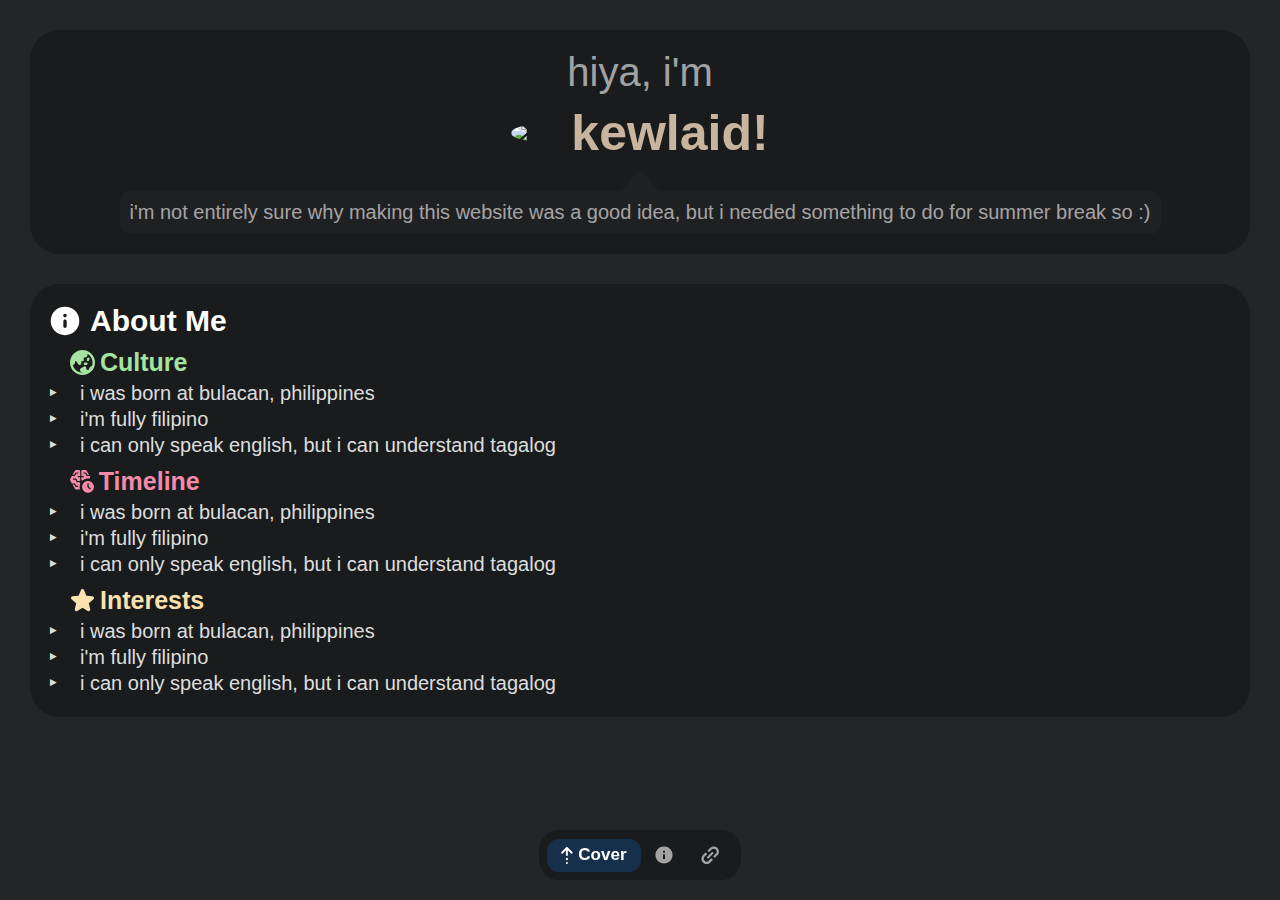
==== commit 3af307a6: "Update index.html" ====
--- a/index.html
+++ b/index.html
@@ -5,6 +5,7 @@
         <link rel="stylesheet" href="resources\font\moduluspro_font.css">
         <title>@_.kewlaid</title>
         <meta name="viewport" content="width=device-width, initial-scale=1.0">
+        <link rel="stylesheet" type="text/css" href="style.css?<?=filesize('style.css');?>">
         <link rel="icon" type="image/x-icon" href="https://cdn.discordapp.com/avatars/717985587235258388/5963e80bccb0adc398d3f5fed5372dcd.webp?size=4096" />
     </head>
 
@@ -44,9 +45,9 @@
                         <h4 style="color: rgba(var(--green), 1);">Culture</h4>
                     </div>
                     <p>
-                        <li>s</li>
-                        <li>k</li>
-                        <li>i</li>
+                        <li>i was born at bulacan, philippines</li>
+                        <li>i'm fully filipino</li>
+                        <li>i can only speak english, but i can understand tagalog
                     </p>
                 </div>
                 <div class="csection">
@@ -57,9 +58,9 @@
                         <h4 style="color: rgba(var(--red), 1);">Timeline</h4>
                     </div>
                     <p>
-                        <li>b</li>
-                        <li>i</li>
-                        <li>d</li>
+                        <li>i was born at bulacan, philippines</li>
+                        <li>i'm fully filipino</li>
+                        <li>i can only speak english, but i can understand tagalog
                     </p>
                 </div>
                 <div class="csection">
@@ -70,9 +71,9 @@
                         <h4 style="color: rgba(var(--yellow), 1);">Interests</h4>
                     </div>
                     <p>
-                        <li>i</li>
-                        <li>t</li>
-                        <li>o</li>
+                        <li>i was born at bulacan, philippines</li>
+                        <li>i'm fully filipino</li>
+                        <li>i can only speak english, but i can understand tagalog</li>
                     </p>
                 </div>
             </div>
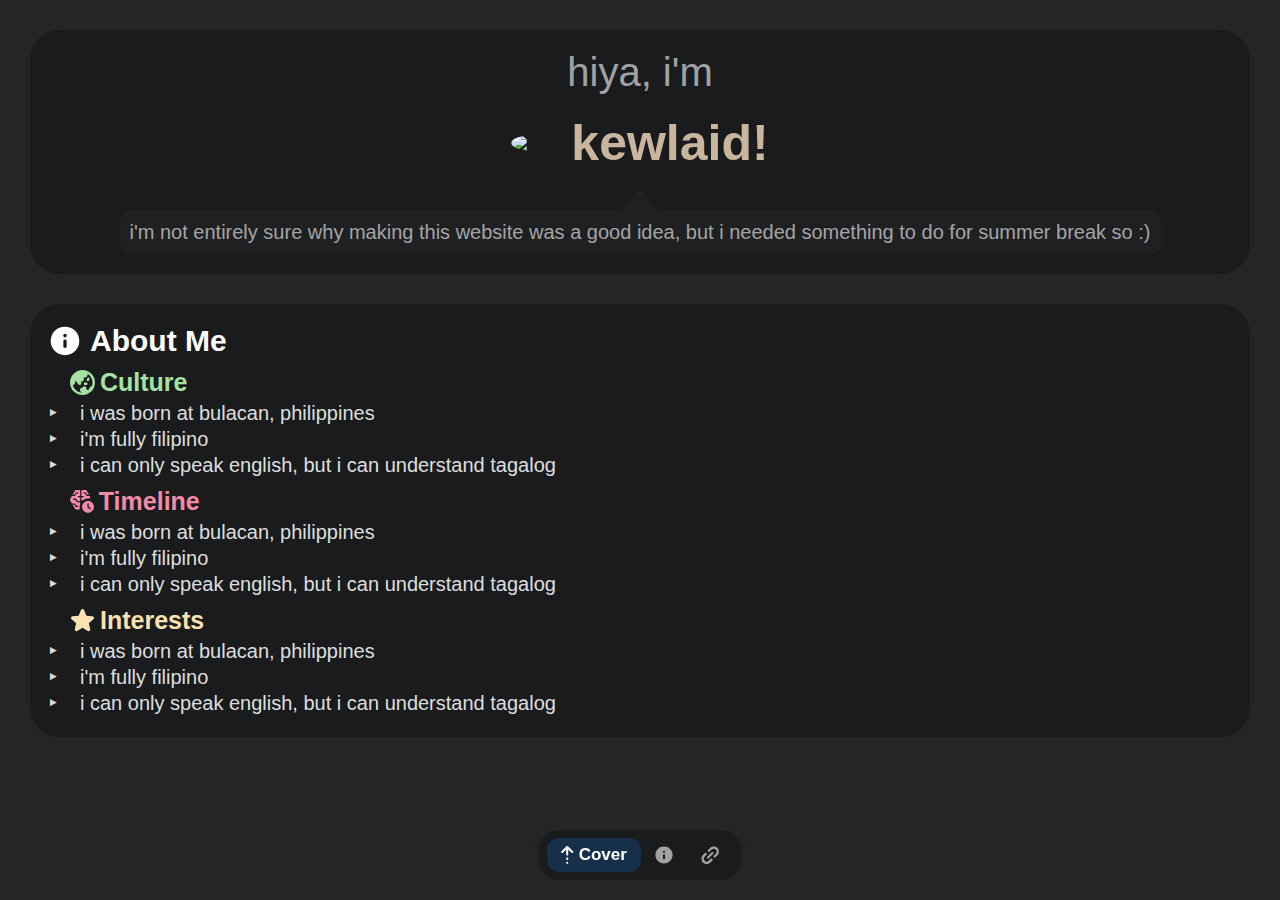
==== commit d75e3c25: "fixed rulesets in rulesets so that it works in safari" ====
--- a/index.html
+++ b/index.html
@@ -1,18 +1,18 @@
 <!DOCTYPE html>
 <html>
     <head>
-        <link rel="stylesheet" href="style.css">
+        <!-- <link rel="stylesheet" href="style.css"> -->
         <link rel="stylesheet" href="resources\font\moduluspro_font.css">
         <title>@_.kewlaid</title>
         <meta name="viewport" content="width=device-width, initial-scale=1.0">
-        <link rel="stylesheet" type="text/css" href="style.css?<?=filesize('style.css');?>">
+        <link rel="stylesheet" type="text/css" href="style.css?<?=filemtime('style.css');?>">
         <link rel="icon" type="image/x-icon" href="https://cdn.discordapp.com/avatars/717985587235258388/5963e80bccb0adc398d3f5fed5372dcd.webp?size=4096" />
     </head>
 
     <body>
 
         <div class="holder" id="cover_holder">
-            <div id="cover">
+            <div class="card" style="align-items: center;">
                 <h2 id="greeting">hiya, i'm</h1>
                 <div id="profile" onClick="document.getElementById('Links_card').scrollIntoView();">
                     <img id="pfp" src="https://cdn.discordapp.com/avatars/717985587235258388/5963e80bccb0adc398d3f5fed5372dcd.webp?size=4096">
@@ -22,7 +22,7 @@
                     <svg id="speechtriangle" viewBox="0 0 336 126" xmlns="http://www.w3.org/2000/svg">
                         <path d="M133.834 19.5359C149.5 -5.53086 186.007 -5.53083 201.674 19.5359L231.843 67.8062C254.182 103.549 293.358 125.262 335.507 125.262H0C42.1493 125.262 81.3256 103.549 103.665 67.8062L133.834 19.5359Z"></path>
                     </svg>
-                    <div id="card">
+                    <div id="speechtext">
                         i'm not entirely sure why making this website was a good idea, but i needed something to do for summer break so :)
                     </div>
                 </div>
@@ -35,16 +35,16 @@
                     <svg class="cicon" xmlns="http://www.w3.org/2000/svg" viewBox="0 0 22 22">
                         <path d="M11 16.1642C11.3433 16.1642 11.6312 16.048 11.8635 15.8157C12.0958 15.5833 12.212 15.2955 12.212 14.9522V11.1642C12.212 10.8208 12.0958 10.533 11.8635 10.3007C11.6312 10.0683 11.3433 9.95218 11 9.95218C10.6567 9.95218 10.3688 10.0683 10.1365 10.3007C9.90417 10.533 9.788 10.8208 9.788 11.1642V14.9522C9.788 15.2955 9.90417 15.5833 10.1365 15.8157C10.3688 16.048 10.6567 16.1642 11 16.1642ZM11 8.23468C11.3633 8.23468 11.6679 8.11176 11.9138 7.86593C12.1596 7.6201 12.2825 7.31551 12.2825 6.95218C12.2825 6.58885 12.1596 6.28426 11.9138 6.03843C11.6679 5.7926 11.3633 5.66968 11 5.66968C10.6367 5.66968 10.3321 5.7926 10.0863 6.03843C9.84042 6.28426 9.7175 6.58885 9.7175 6.95218C9.7175 7.31551 9.84042 7.6201 10.0863 7.86593C10.3321 8.11176 10.6367 8.23468 11 8.23468ZM11 21.4327C9.54133 21.4327 8.17542 21.158 6.90225 20.6087C5.62925 20.0593 4.52192 19.3138 3.58025 18.3719C2.63842 17.4303 1.89283 16.3229 1.3435 15.0499C0.794167 13.7768 0.519501 12.4108 0.519501 10.9522C0.519501 9.49351 0.794167 8.1276 1.3435 6.85443C1.89283 5.58143 2.63842 4.4741 3.58025 3.53243C4.52192 2.5906 5.62925 1.84501 6.90225 1.29568C8.17542 0.746345 9.54133 0.47168 11 0.47168C12.4587 0.47168 13.8246 0.746345 15.0978 1.29568C16.3708 1.84501 17.4781 2.5906 18.4198 3.53243C19.3616 4.4741 20.1072 5.58143 20.6565 6.85443C21.2058 8.1276 21.4805 9.49351 21.4805 10.9522C21.4805 12.4108 21.2058 13.7768 20.6565 15.0499C20.1072 16.3229 19.3616 17.4303 18.4198 18.3719C17.4781 19.3138 16.3708 20.0593 15.0978 20.6087C13.8246 21.158 12.4587 21.4327 11 21.4327Z">
                     </svg>
-                    <h3>About Me</h3>
+                    <h3 class="ctitle_text">About Me</h3>
                 </div>
                 <div class="csection">
                     <div class="csect_title">
-                        <svg style="fill: rgba(var(--green), 1);" viewBox="0 0 20 20" xmlns="http://www.w3.org/2000/svg">
+                        <svg class="csect_titleicon" style="fill: rgba(var(--green), 1);" viewBox="0 0 20 20" xmlns="http://www.w3.org/2000/svg">
                             <path d="M10 18.025C9.45 18.025 8.97917 17.825 8.5875 17.425C8.19583 17.025 8 16.55 8 16C8 15.45 8.19583 14.9792 8.5875 14.5875C8.97917 14.1958 9.45 14 10 14L10.6 13.425C10.7333 13.2917 10.8875 13.1875 11.0625 13.1125C11.2375 13.0375 11.4167 13 11.6 13C11.9833 13 12.3125 13.1417 12.5875 13.425C12.8625 13.7083 13 14.0417 13 14.425V14.85C13 15.1833 13.1083 15.4583 13.325 15.675C13.5417 15.8917 13.8167 16 14.15 16C14.4 16 14.625 15.925 14.825 15.775C15.025 15.625 15.1667 15.4333 15.25 15.2L15.55 14.375C15.7 13.975 15.9417 13.6458 16.275 13.3875C16.6083 13.1292 16.9917 13 17.425 13C17.6083 12.5333 17.7542 12.05 17.8625 11.55C17.9708 11.05 18.025 10.5333 18.025 10C18.025 8.51667 17.6542 7.1625 16.9125 5.9375C16.1708 4.7125 15.2 3.75 14 3.05V4C14 4.55 13.8042 5.02083 13.4125 5.4125C13.0208 5.80417 12.55 6 12 6H11V8C11 8.28333 10.9042 8.52083 10.7125 8.7125C10.5208 8.90417 10.2833 9 10 9H9V10.7C9 11.0667 8.875 11.375 8.625 11.625C8.375 11.875 8.06667 12 7.7 12C7.46667 12 7.25417 11.95 7.0625 11.85C6.87083 11.75 6.71667 11.6083 6.6 11.425L5 9H4V10C4 10.5167 3.825 10.9583 3.475 11.325C3.125 11.6917 2.70833 11.9083 2.225 11.975C2.65833 13.7083 3.59583 15.15 5.0375 16.3C6.47917 17.45 8.13333 18.025 10 18.025ZM12 12C11.7167 12 11.4792 11.9042 11.2875 11.7125C11.0958 11.5208 11 11.2833 11 11C11 10.7167 11.0958 10.4792 11.2875 10.2875C11.4792 10.0958 11.7167 10 12 10H13C13.2833 10 13.5208 10.0958 13.7125 10.2875C13.9042 10.4792 14 10.7167 14 11C14 11.2833 13.9042 11.5208 13.7125 11.7125C13.5208 11.9042 13.2833 12 13 12H12ZM14.325 9C13.9917 9 13.7292 8.87083 13.5375 8.6125C13.3458 8.35417 13.3 8.06667 13.4 7.75L13.775 6.65C13.8417 6.45 13.9583 6.29167 14.125 6.175C14.2917 6.05833 14.475 6 14.675 6C15.0083 6 15.2708 6.12917 15.4625 6.3875C15.6542 6.64583 15.7 6.93333 15.6 7.25L15.225 8.35C15.1583 8.55 15.0417 8.70833 14.875 8.825C14.7083 8.94167 14.525 9 14.325 9ZM10 20C8.61667 20 7.31667 19.7375 6.1 19.2125C4.88333 18.6875 3.825 17.975 2.925 17.075C2.025 16.175 1.3125 15.1167 0.7875 13.9C0.2625 12.6833 0 11.3833 0 10C0 8.61667 0.2625 7.31667 0.7875 6.1C1.3125 4.88333 2.025 3.825 2.925 2.925C3.825 2.025 4.88333 1.3125 6.1 0.7875C7.31667 0.2625 8.61667 0 10 0C11.3833 0 12.6833 0.2625 13.9 0.7875C15.1167 1.3125 16.175 2.025 17.075 2.925C17.975 3.825 18.6875 4.88333 19.2125 6.1C19.7375 7.31667 20 8.61667 20 10C20 11.3833 19.7375 12.6833 19.2125 13.9C18.6875 15.1167 17.975 16.175 17.075 17.075C16.175 17.975 15.1167 18.6875 13.9 19.2125C12.6833 19.7375 11.3833 20 10 20Z">
                         </svg>
-                        <h4 style="color: rgba(var(--green), 1);">Culture</h4>
+                        <h4 class="csect_titletext" style="color: rgba(var(--green), 1);">Culture</h4>
                     </div>
-                    <p>
+                    <p class="csect_body">
                         <li>i was born at bulacan, philippines</li>
                         <li>i'm fully filipino</li>
                         <li>i can only speak english, but i can understand tagalog
@@ -52,12 +52,12 @@
                 </div>
                 <div class="csection">
                     <div class="csect_title">
-                        <svg style="fill: rgba(var(--red), 1);" viewBox="0 0 20 21" xmlns="http://www.w3.org/2000/svg">
+                        <svg class="csect_titleicon" style="fill: rgba(var(--red), 1);" viewBox="0 0 20 21" xmlns="http://www.w3.org/2000/svg">
                             <path d="M15.6908 14.7794V12.4939C15.6908 12.3494 15.6365 12.223 15.528 12.1146C15.4195 12.0063 15.2928 11.9521 15.148 11.9521C15.0033 11.9521 14.876 12.0069 14.766 12.1164C14.656 12.2259 14.601 12.3537 14.601 12.4999V14.7391C14.601 14.8923 14.629 15.0385 14.685 15.1776C14.741 15.317 14.825 15.4423 14.937 15.5536L16.419 17.0356C16.527 17.1436 16.6537 17.1966 16.799 17.1946C16.9442 17.1926 17.0708 17.1374 17.1788 17.0289C17.2868 16.9204 17.3407 16.7938 17.3407 16.6491C17.3407 16.5043 17.2868 16.3779 17.1788 16.2699L15.6908 14.7794ZM9.55925 5.93413V1.93413C9.55925 1.61496 9.669 1.34555 9.8885 1.12588C10.1082 0.90638 10.3776 0.796631 10.6967 0.796631H13.026C13.2342 0.796631 13.4282 0.849465 13.608 0.955132C13.7878 1.06063 13.9254 1.20671 14.0208 1.39338L15.9945 4.92213H14.5087L13.7837 3.48413C13.6884 3.2808 13.5465 3.12638 13.358 3.02088C13.1695 2.91521 12.9716 2.86238 12.7643 2.86238H11.655C11.5217 2.86238 11.405 2.91238 11.305 3.01238C11.205 3.11238 11.155 3.22905 11.155 3.36238C11.155 3.49571 11.205 3.61238 11.305 3.71238C11.405 3.81238 11.5217 3.86238 11.655 3.86238H12.8727L13.5918 5.29438C13.6871 5.49771 13.8281 5.65313 14.0147 5.76063C14.2012 5.8683 14.4002 5.92213 14.6115 5.92213H16.5445L16.8417 6.44063C17.0657 6.8258 17.039 7.2038 16.7615 7.57463C16.4838 7.94546 16.1048 8.09355 15.6245 8.01888C15.5483 8.00621 15.4691 7.99988 15.3867 7.99988H15.149C14.3343 7.99988 13.5644 8.12821 12.8393 8.38488C12.1143 8.64155 11.4537 9.00163 10.8575 9.46513C10.5843 9.6723 10.2997 9.71796 10.0035 9.60213C9.70733 9.48613 9.55925 9.26855 9.55925 8.94938V6.93413H11.107C11.2403 6.93413 11.357 6.88413 11.457 6.78413C11.557 6.68413 11.607 6.56746 11.607 6.43413C11.607 6.3008 11.557 6.18413 11.457 6.08413C11.357 5.98413 11.2403 5.93413 11.107 5.93413H9.55925ZM7.42175 17.2031H5.0985C4.89017 17.2031 4.69617 17.1503 4.5165 17.0446C4.33667 16.9391 4.19908 16.793 4.10375 16.6064L2.124 13.0776H3.60975L4.33475 14.5156C4.43008 14.719 4.572 14.8734 4.7605 14.9789C4.949 15.0845 5.14692 15.1374 5.35425 15.1374H6.4635C6.59683 15.1374 6.7135 15.0874 6.8135 14.9874C6.9135 14.8874 6.9635 14.7707 6.9635 14.6374C6.9635 14.504 6.9135 14.3874 6.8135 14.2874C6.7135 14.1874 6.59683 14.1374 6.4635 14.1374H5.25175L4.5325 12.6994C4.43733 12.496 4.29542 12.3416 4.10675 12.2361C3.91825 12.1305 3.71833 12.0776 3.507 12.0776H1.574L0.149 9.56563C0.103667 9.4703 0.0675001 9.37571 0.0405001 9.28188C0.0135001 9.18788 0 9.09388 0 8.99988C0 8.91721 0.0496666 8.72663 0.149 8.42813L1.574 5.92213H3.507C3.71833 5.92213 3.91825 5.8693 4.10675 5.76363C4.29542 5.65813 4.43733 5.50371 4.5325 5.30038L5.25175 3.86238H6.4635C6.59683 3.86238 6.7135 3.81238 6.8135 3.71238C6.9135 3.61238 6.9635 3.49571 6.9635 3.36238C6.9635 3.22905 6.9135 3.11238 6.8135 3.01238C6.7135 2.91238 6.59683 2.86238 6.4635 2.86238H5.35425C5.14692 2.86238 4.949 2.91521 4.7605 3.02088C4.572 3.12638 4.43008 3.2808 4.33475 3.48413L3.60975 4.92213H2.124L4.10375 1.39338C4.19908 1.20671 4.33667 1.06063 4.5165 0.955132C4.69617 0.849465 4.89017 0.796631 5.0985 0.796631H7.42175C7.74092 0.796631 8.01033 0.90638 8.23 1.12588C8.4495 1.34555 8.55925 1.61496 8.55925 1.93413V5.93413H7.0115C6.87817 5.93413 6.7615 5.98413 6.6615 6.08413C6.5615 6.18413 6.5115 6.3008 6.5115 6.43413C6.5115 6.56746 6.5615 6.68413 6.6615 6.78413C6.7615 6.88413 6.87817 6.93413 7.0115 6.93413H8.55925V10.0716H6.2875L5.5745 8.65163C5.47917 8.4483 5.33825 8.2928 5.15175 8.18513C4.96508 8.07763 4.76617 8.02388 4.555 8.02388H2.95175C2.81842 8.02388 2.70175 8.07388 2.60175 8.17388C2.50175 8.27388 2.45175 8.39055 2.45175 8.52388C2.45175 8.65721 2.50175 8.77388 2.60175 8.87388C2.70175 8.97388 2.81842 9.02388 2.95175 9.02388H4.6575L5.37075 10.4499C5.46592 10.6532 5.60783 10.8076 5.7965 10.9131C5.985 11.0188 6.18492 11.0716 6.39625 11.0716H8.55925V12.7049C8.42442 13.061 8.32233 13.4299 8.253 13.8114C8.18367 14.1929 8.149 14.589 8.149 14.9999C8.149 15.2712 8.1615 15.5406 8.1865 15.8081C8.2115 16.0755 8.25967 16.3428 8.331 16.6101C8.26367 16.7771 8.14658 16.9177 7.97975 17.0319C7.81275 17.146 7.62675 17.2031 7.42175 17.2031ZM15.149 19.9999C13.7657 19.9999 12.5865 19.5124 11.6115 18.5374C10.6365 17.5624 10.149 16.3832 10.149 14.9999C10.149 13.6165 10.6365 12.4374 11.6115 11.4624C12.5865 10.4874 13.7657 9.99988 15.149 9.99988C16.5323 9.99988 17.7115 10.4874 18.6865 11.4624C19.6615 12.4374 20.149 13.6165 20.149 14.9999C20.149 16.3832 19.6615 17.5624 18.6865 18.5374C17.7115 19.5124 16.5323 19.9999 15.149 19.9999Z">
                         </svg>
-                        <h4 style="color: rgba(var(--red), 1);">Timeline</h4>
+                        <h4 class="csect_titletext" style="color: rgba(var(--red), 1);">Timeline</h4>
                     </div>
-                    <p>
+                    <p class="csect_body">
                         <li>i was born at bulacan, philippines</li>
                         <li>i'm fully filipino</li>
                         <li>i can only speak english, but i can understand tagalog
@@ -65,12 +65,12 @@
                 </div>
                 <div class="csection">
                     <div class="csect_title">
-                        <svg style="fill: rgba(var(--yellow), 1);" viewBox="0 0 20 20" xmlns="http://www.w3.org/2000/svg">
+                        <svg class="csect_titleicon" style="fill: rgba(var(--yellow), 1);" viewBox="0 0 20 20" xmlns="http://www.w3.org/2000/svg">
                             <path d="M10 15.8121L5.8075 18.3403C5.55834 18.4947 5.30075 18.5612 5.03475 18.5398C4.76875 18.5185 4.53725 18.4306 4.34025 18.2761C4.14309 18.1217 3.99109 17.9265 3.88425 17.6903C3.77742 17.4542 3.75842 17.1947 3.82725 16.9121L4.94125 12.1446L1.224 8.92732C1.00067 8.73015 0.861171 8.50515 0.805504 8.25232C0.749671 7.99932 0.759754 7.7529 0.835754 7.51307C0.911921 7.27324 1.04725 7.0714 1.24175 6.90757C1.43642 6.7439 1.68334 6.6454 1.9825 6.61207L6.875 6.18707L8.77825 1.68057C8.88992 1.40507 9.05909 1.20324 9.28575 1.07507C9.51259 0.946735 9.75067 0.882568 10 0.882568C10.2493 0.882568 10.4874 0.946735 10.7143 1.07507C10.9409 1.20324 11.1101 1.40507 11.2218 1.68057L13.125 6.18707L18.0175 6.61207C18.3167 6.6454 18.5636 6.7439 18.7583 6.90757C18.9528 7.0714 19.0881 7.27324 19.1643 7.51307C19.2403 7.7529 19.2503 7.99932 19.1945 8.25232C19.1388 8.50515 18.9993 8.73015 18.776 8.92732L15.0588 12.1446L16.1728 16.9121C16.2416 17.1947 16.2226 17.4542 16.1158 17.6903C16.0089 17.9265 15.8569 18.1217 15.6598 18.2761C15.4628 18.4306 15.2313 18.5185 14.9653 18.5398C14.6993 18.5612 14.4417 18.4947 14.1925 18.3403L10 15.8121Z">
                         </svg>
-                        <h4 style="color: rgba(var(--yellow), 1);">Interests</h4>
+                        <h4 class="csect_titletext" style="color: rgba(var(--yellow), 1);">Interests</h4>
                     </div>
-                    <p>
+                    <p class="csect_body">
                         <li>i was born at bulacan, philippines</li>
                         <li>i'm fully filipino</li>
                         <li>i can only speak english, but i can understand tagalog</li>
@@ -81,20 +81,20 @@
 
         <div id="dockholder">
             <div id="dock">
-                <a class="docklink reached" id="Home" onClick="document.getElementById('cover_holder').scrollIntoView();">
-                    <svg xmlns="http://www.w3.org/2000/svg" viewBox="0 0 14 20">
+                <a class="docklink reached" id="HomeLink" onClick="document.getElementById('cover_holder').scrollIntoView();">
+                    <svg class="docklink_icon" xmlns="http://www.w3.org/2000/svg" viewBox="0 0 14 20">
                         <path d="M6.91844 10.605C6.59927 10.605 6.32986 10.4952 6.11019 10.2755C5.89069 10.056 5.78094 9.78667 5.78094 9.4675V3.86025L2.10219 7.52C1.89086 7.73533 1.62877 7.84617 1.31594 7.8525C1.00311 7.85883 0.734772 7.748 0.510939 7.52C0.299606 7.30883 0.193939 7.04367 0.193939 6.7245C0.193939 6.40533 0.299606 6.14008 0.510939 5.92875L6.12269 0.31675C6.23469 0.204916 6.35802 0.124166 6.49269 0.0744995C6.62719 0.0248328 6.76911 0 6.91844 0C7.06777 0 7.21069 0.0248328 7.34719 0.0744995C7.48386 0.124166 7.60819 0.204916 7.72019 0.31675L13.3319 5.92875C13.5433 6.14008 13.6499 6.40117 13.6519 6.712C13.6539 7.02283 13.5473 7.29217 13.3319 7.52C13.1041 7.748 12.8348 7.862 12.5239 7.862C12.2131 7.862 11.9437 7.748 11.7157 7.52L8.05594 3.86025V9.4675C8.05594 9.78667 7.94619 10.056 7.72669 10.2755C7.50702 10.4952 7.23761 10.605 6.91844 10.605ZM6.91844 15.6407C6.59927 15.6407 6.32986 15.531 6.11019 15.3115C5.89069 15.0918 5.78094 14.8224 5.78094 14.5033V13.7425C5.78094 13.4232 5.89069 13.1537 6.11019 12.9342C6.32986 12.7147 6.59927 12.605 6.91844 12.605C7.23761 12.605 7.50702 12.7147 7.72669 12.9342C7.94619 13.1537 8.05594 13.4232 8.05594 13.7425V14.5033C8.05594 14.8224 7.94619 15.0918 7.72669 15.3115C7.50702 15.531 7.23761 15.6407 6.91844 15.6407ZM6.91844 19.9158C6.59927 19.9158 6.32986 19.806 6.11019 19.5865C5.89069 19.3668 5.78094 19.0974 5.78094 18.7782C5.78094 18.4591 5.89069 18.1897 6.11019 17.97C6.32986 17.7505 6.59927 17.6408 6.91844 17.6408C7.23761 17.6408 7.50702 17.7505 7.72669 17.97C7.94619 18.1897 8.05594 18.4591 8.05594 18.7782C8.05594 19.0974 7.94619 19.3668 7.72669 19.5865C7.50702 19.806 7.23761 19.9158 6.91844 19.9158"/>
                     </svg>
                     Cover
                 </a>
-                <a class="docklink" id="AbtMe" onClick="document.getElementById('AbtMe_card').scrollIntoView();">
-                    <svg xmlns="http://www.w3.org/2000/svg" viewBox="0 0 22 22">
+                <a class="docklink" id="AbtMeLink" onClick="document.getElementById('AbtMe_card').scrollIntoView();">
+                    <svg class="docklink_icon" xmlns="http://www.w3.org/2000/svg" viewBox="0 0 22 22">
                         <path d="M11 16.1642C11.3433 16.1642 11.6312 16.048 11.8635 15.8157C12.0958 15.5833 12.212 15.2955 12.212 14.9522V11.1642C12.212 10.8208 12.0958 10.533 11.8635 10.3007C11.6312 10.0683 11.3433 9.95218 11 9.95218C10.6567 9.95218 10.3688 10.0683 10.1365 10.3007C9.90417 10.533 9.788 10.8208 9.788 11.1642V14.9522C9.788 15.2955 9.90417 15.5833 10.1365 15.8157C10.3688 16.048 10.6567 16.1642 11 16.1642ZM11 8.23468C11.3633 8.23468 11.6679 8.11176 11.9138 7.86593C12.1596 7.6201 12.2825 7.31551 12.2825 6.95218C12.2825 6.58885 12.1596 6.28426 11.9138 6.03843C11.6679 5.7926 11.3633 5.66968 11 5.66968C10.6367 5.66968 10.3321 5.7926 10.0863 6.03843C9.84042 6.28426 9.7175 6.58885 9.7175 6.95218C9.7175 7.31551 9.84042 7.6201 10.0863 7.86593C10.3321 8.11176 10.6367 8.23468 11 8.23468ZM11 21.4327C9.54133 21.4327 8.17542 21.158 6.90225 20.6087C5.62925 20.0593 4.52192 19.3138 3.58025 18.3719C2.63842 17.4303 1.89283 16.3229 1.3435 15.0499C0.794167 13.7768 0.519501 12.4108 0.519501 10.9522C0.519501 9.49351 0.794167 8.1276 1.3435 6.85443C1.89283 5.58143 2.63842 4.4741 3.58025 3.53243C4.52192 2.5906 5.62925 1.84501 6.90225 1.29568C8.17542 0.746345 9.54133 0.47168 11 0.47168C12.4587 0.47168 13.8246 0.746345 15.0978 1.29568C16.3708 1.84501 17.4781 2.5906 18.4198 3.53243C19.3616 4.4741 20.1072 5.58143 20.6565 6.85443C21.2058 8.1276 21.4805 9.49351 21.4805 10.9522C21.4805 12.4108 21.2058 13.7768 20.6565 15.0499C20.1072 16.3229 19.3616 17.4303 18.4198 18.3719C17.4781 19.3138 16.3708 20.0593 15.0978 20.6087C13.8246 21.158 12.4587 21.4327 11 21.4327Z">
                     </svg>
                     About Me
                 </a>
-                <a class="docklink" id="Social" onClick="document.getElementById('Links_card').scrollIntoView();">
-                    <svg xmlns="http://www.w3.org/2000/svg" viewBox="0 0 18 18">
+                <a class="docklink" id="LinksLink" onClick="document.getElementById('Links_card').scrollIntoView();">
+                    <svg class="docklink_icon" xmlns="http://www.w3.org/2000/svg" viewBox="0 0 18 18">
                         <path d="M9.34697 16.418C8.32909 17.4359 7.10273 17.9449 5.66789 17.945C4.23305 17.9451 3.00669 17.4362 1.98881 16.4184C0.970931 15.4005 0.461933 14.174 0.461815 12.7389C0.461697 11.3038 0.970578 10.0774 1.98846 9.05949L3.94909 7.09886C4.17489 6.87306 4.443 6.76016 4.75342 6.76016C5.06396 6.76027 5.33207 6.87318 5.55776 7.09886C5.78344 7.32455 5.89634 7.59266 5.89646 7.90319C5.89646 8.21361 5.78356 8.48173 5.55776 8.70753L3.59713 10.6682C3.02201 11.2433 2.7344 11.9335 2.73428 12.7387C2.7344 13.544 3.02201 14.2342 3.59713 14.8093C4.17224 15.3844 4.86243 15.6721 5.66771 15.6722C6.47299 15.6721 7.16318 15.3844 7.7383 14.8093L9.69893 12.8487C9.92473 12.6229 10.1928 12.51 10.5033 12.51C10.8138 12.5101 11.0819 12.623 11.3076 12.8487C11.5333 13.0744 11.6462 13.3425 11.6463 13.653C11.6463 13.9635 11.5334 14.2316 11.3076 14.4574L9.34697 16.418ZM7.75933 12.1289C7.54944 12.3388 7.30248 12.4437 7.01846 12.4437C6.73444 12.4437 6.48748 12.3388 6.27759 12.1289C6.0677 11.919 5.96275 11.672 5.96275 11.388C5.96275 11.104 6.0677 10.857 6.27759 10.6471L10.6472 6.27756C10.8571 6.06766 11.104 5.96272 11.388 5.96272C11.6721 5.96272 11.919 6.06766 12.1289 6.27756C12.3388 6.48745 12.4437 6.73441 12.4437 7.01843C12.4437 7.30245 12.3388 7.54941 12.1289 7.7593L7.75933 12.1289ZM14.4574 11.3076C14.2316 11.5334 13.9635 11.6463 13.6531 11.6463C13.3425 11.6461 13.0744 11.5332 12.8487 11.3076C12.6231 11.0819 12.5101 10.8138 12.51 10.5032C12.51 10.1928 12.6229 9.9247 12.8487 9.69889L14.8094 7.73826C15.3845 7.16315 15.6721 6.47295 15.6722 5.66768C15.6721 4.8624 15.3845 4.1722 14.8094 3.59709C14.2343 3.02198 13.5441 2.73436 12.7388 2.73424C11.9335 2.73436 11.2433 3.02198 10.6682 3.59709L8.70756 5.55772C8.48176 5.78352 8.21365 5.89643 7.90323 5.89643C7.59269 5.89631 7.32458 5.78341 7.0989 5.55772C6.87321 5.33204 6.76031 5.06392 6.76019 4.75339C6.76019 4.44297 6.87309 4.17486 7.0989 3.94905L9.05953 1.98842C10.0774 0.970543 11.3038 0.461544 12.7386 0.461426C14.1734 0.461308 15.3998 0.97019 16.4177 1.98807C17.4356 3.00595 17.9446 4.23243 17.9447 5.6675C17.9448 7.10257 17.4359 8.32905 16.418 9.34693L14.4574 11.3076Z"/>
                     </svg>
                     Links
--- a/style.css
+++ b/style.css
@@ -55,175 +55,164 @@
     align-items: center;
     z-index: 100;
     justify-content: center;
-
-    div#dock {
-        z-index: 100;
-        border-radius: 20px;
-        background: var(--base1);
-        border: 2px solid var(--back);
-        display: inline-flex;
-        padding: 8px;
-        align-items: center;
-        justify-content: center;
-        gap: 0px;
-        width: fit-content;
-        height: fit-content;
-        position: fixed;
-        bottom: 20px;
-        box-shadow: 0px 0px 0px 5px var(--back1);
-    }
-    
-    .docklink {
-        cursor:pointer;
-    
-        display: flex;
-        flex-direction: row;
-        gap: 0px;
-        margin: 0;
-        justify-content: center;
-        padding: 8px 14px;
-        text-decoration: none;
-        width: fit-content;
-        align-items: center;
-    
-        font-size: 0px;
-        letter-spacing: -5px;
-        line-height: 0;
-        font-weight: 700;
-        color: transparent;
-        border-radius: 12px;
-    
-        svg {
-            height: 18px;
-            width: auto;
-            fill: var(--text3);
-        }
-    
-        path {
-            fill: var(--text3);
-        }
-    }
-    .docklink:hover {
-        gap: 5px;
-        font-size: 17px;
-        letter-spacing: normal;
-        color: var(--text1);
-        background: var(--highlight2);
-        scale: 0.95;
-
-        path {
-            fill: var(--text1);
-        }
-    }
-    
-    .docklink.reached {
-        background-color: var(--highlight1);
-        color: var(--text1);
-        gap: 5px;
-        font-size: 17px;
-        letter-spacing: normal;
-        
-        svg {
-            height: 17px;
-            width: auto;
-            fill: var(--text1);
-        }
-    
-        path {
-            fill: var(--text1);
-        }
-    }
+}
+
+div#dock {
+    z-index: 100;
+    border-radius: 20px;
+    background: var(--base1);
+    border: 2px solid var(--back);
+    display: inline-flex;
+    padding: 8px;
+    align-items: center;
+    justify-content: center;
+    gap: 0px;
+    width: fit-content;
+    height: fit-content;
+    position: fixed;
+    bottom: 20px;
+    box-shadow: 0px 0px 0px 5px var(--back1);
+}
+
+.docklink {
+    cursor:pointer;
+
+    display: flex;
+    flex-direction: row;
+    gap: 0px;
+    margin: 0;
+    justify-content: center;
+    padding: 8px 14px;
+    text-decoration: none;
+    width: fit-content;
+    align-items: center;
+
+    font-size: 0px;
+    letter-spacing: -5px;
+    line-height: 0;
+    font-weight: 700;
+    color: transparent;
+    border-radius: 12px;
+
+    fill: var(--text3)
+}
+.docklink:hover {
+    gap: 5px;
+    font-size: 17px;
+    letter-spacing: normal;
+    color: var(--text1);
+    background: var(--highlight2);
+    scale: 0.95;
+
+    fill: var(--text1);
+}
+
+.docklink.reached {
+    background-color: var(--highlight1);
+    color: var(--text1);
+    gap: 5px;
+    font-size: 17px;
+    letter-spacing: normal;
+
+    fill: var(--text1);
+}
+
+svg.docklink_icon {
+    height: 18px;
+    width: auto;
+    fill: inherit;
+}
+path {
+    fill: inherit;
 }
 
 #cover_holder {
     padding: 30px 30px 0px 30px;
     box-sizing: border-box;
-
-    div#cover {
-        background-color: var(--base1);
-        height: fit-content;
-        width: 100%;
-        padding: 20px;
-        border-radius: 30px;
-        gap: 0px;
-        display: flex;
-        justify-content: center;
-        align-items: center;
-        flex-direction: column;
-
-        #greeting {
-            font-size: 40px;
-            color: var(--text3)
-        }
-        
-        #profile {
-            display: flex;
-            flex-direction: row;
-            align-items: center;
-            align-content: center;
-            justify-content: center;
-            gap: 10px;
-            padding: 9px 18px;
-            border-radius: 30px;
-        
-            #pfp {
-                width: 50px;
-                border-radius: 50%;
-            }
-            #name {
-                font-size: 50px;
-                font-weight: 600;
-                color: #c9b59e;
-            }
-        }
-        #profile:hover {
-            background: var(--highlight2);
-            scale: 0.95;
-        }
-        
-        div#speechbubble {
-            display: flex;
-            justify-content: center;
-            align-items: center;
-            flex-direction: column;
-
-            #speechtriangle {
-                height: 20px;
-                width: 54px;
-                fill: var(--back3);
-            }
-        
-            div#card {
-                padding: 10px;
-                border-radius: 10px;
-                background-color: var(--back3);
-                font-size: 20px;
-                text-align: center;
-                color: var(--text3);
-            }
-        }
-    }
-}
-
+}
+
+div#cover {
+    background-color: var(--base1);
+    height: fit-content;
+    width: 100%;
+    padding: 20px;
+    border-radius: 30px;
+    gap: 0px;
+    display: flex;
+    justify-content: center;
+    align-items: center;
+    flex-direction: column;
+}
+
+#greeting {
+    font-size: 40px;
+    color: var(--text3)
+}
+
+#profile {
+    display: flex;
+    flex-direction: row;
+    align-items: center;
+    align-content: center;
+    justify-content: center;
+    gap: 10px;
+    padding: 9px 18px;
+    border-radius: 30px;
+}
+#profile:hover {
+    background: var(--highlight2);
+    scale: 0.95;
+}
+
+#pfp {
+    width: 50px;
+    border-radius: 50%;
+}
+#name {
+    font-size: 50px;
+    font-weight: 600;
+    color: #c9b59e;
+}
+
+div#speechbubble {
+    display: flex;
+    justify-content: center;
+    align-items: center;
+    flex-direction: column;
+}
+#speechtriangle {
+    height: 20px;
+    width: 54px;
+    fill: var(--back3);
+}
+
+div#speechtext {
+    padding: 10px;
+    border-radius: 10px;
+    background-color: var(--back3);
+    font-size: 20px;
+    text-align: center;
+    color: var(--text3);
+}
 
 div.holder {
     padding: 0px 30px 30px 30px;
     width: 100%;
     box-sizing: border-box;
     height: fit-content;
-
-    div.card {
-        background-color: var(--base1);
-        height: fit-content;
-        width: 100%;
-        gap: 10px;
-        padding: 20px;
-        border-radius: 30px;
-        display: flex;
-        justify-content: center;
-        align-items: start;
-        flex-direction: column;
-    }
+}
+
+div.card {
+    background-color: var(--base1);
+    height: fit-content;
+    width: 100%;
+    gap: 10px;
+    padding: 20px;
+    border-radius: 30px;
+    display: flex;
+    justify-content: center;
+    align-items: start;
+    flex-direction: column;
 }
 
 div.ctitle {
@@ -231,16 +220,16 @@
     flex-direction: row;
     width: 100%;
     gap: 10px;
-
-    h3 {
-        font-size: 30px;
-        font-weight: 600;
-    }
-
-    svg.cicon {
-        width: 30px;
-        fill: white;
-    }
+}
+
+h3.ctitle_text {
+    font-size: 30px;
+    font-weight: 600;
+}
+
+svg.cicon {
+    width: 30px;
+    fill: white;
 }
 
 div.csection {
@@ -248,29 +237,29 @@
     display: flex;
     flex-direction: column;
     gap: 2px;
-
-    .csect_title {
-        display: flex;
-        flex-direction: row;
-        align-items: center;
-        gap: 5px;
-
-        svg {
-            height: 25px;
-            fill: var(--text2);
-        }
-
-        h4 {
-            font-size: 25px;
-            color: var(--text2);
-            font-weight: 600;
-        }
-    }
-
-    li {
-        font-size: 20px;
-        color: var(--text2);
-        padding-left: 10px;
-        list-style-type: "\2023   ";
-    }
+}
+
+.csect_title {
+    display: flex;
+    flex-direction: row;
+    align-items: center;
+    gap: 5px;
+}
+
+svg.csect_titleicon {
+    height: 25px;
+    fill: var(--text2);
+}
+
+h4.csect_titletext {
+    font-size: 25px;
+    color: var(--text2);
+    font-weight: 600;
+}
+
+li {
+    font-size: 20px;
+    color: var(--text2);
+    padding-left: 10px;
+    list-style-type: "\2023   ";
 }--- a/style.css
+++ b/style.css
@@ -55,175 +55,164 @@
     align-items: center;
     z-index: 100;
     justify-content: center;
-
-    div#dock {
-        z-index: 100;
-        border-radius: 20px;
-        background: var(--base1);
-        border: 2px solid var(--back);
-        display: inline-flex;
-        padding: 8px;
-        align-items: center;
-        justify-content: center;
-        gap: 0px;
-        width: fit-content;
-        height: fit-content;
-        position: fixed;
-        bottom: 20px;
-        box-shadow: 0px 0px 0px 5px var(--back1);
-    }
-    
-    .docklink {
-        cursor:pointer;
-    
-        display: flex;
-        flex-direction: row;
-        gap: 0px;
-        margin: 0;
-        justify-content: center;
-        padding: 8px 14px;
-        text-decoration: none;
-        width: fit-content;
-        align-items: center;
-    
-        font-size: 0px;
-        letter-spacing: -5px;
-        line-height: 0;
-        font-weight: 700;
-        color: transparent;
-        border-radius: 12px;
-    
-        svg {
-            height: 18px;
-            width: auto;
-            fill: var(--text3);
-        }
-    
-        path {
-            fill: var(--text3);
-        }
-    }
-    .docklink:hover {
-        gap: 5px;
-        font-size: 17px;
-        letter-spacing: normal;
-        color: var(--text1);
-        background: var(--highlight2);
-        scale: 0.95;
-
-        path {
-            fill: var(--text1);
-        }
-    }
-    
-    .docklink.reached {
-        background-color: var(--highlight1);
-        color: var(--text1);
-        gap: 5px;
-        font-size: 17px;
-        letter-spacing: normal;
-        
-        svg {
-            height: 17px;
-            width: auto;
-            fill: var(--text1);
-        }
-    
-        path {
-            fill: var(--text1);
-        }
-    }
+}
+
+div#dock {
+    z-index: 100;
+    border-radius: 20px;
+    background: var(--base1);
+    border: 2px solid var(--back);
+    display: inline-flex;
+    padding: 8px;
+    align-items: center;
+    justify-content: center;
+    gap: 0px;
+    width: fit-content;
+    height: fit-content;
+    position: fixed;
+    bottom: 20px;
+    box-shadow: 0px 0px 0px 5px var(--back1);
+}
+
+.docklink {
+    cursor:pointer;
+
+    display: flex;
+    flex-direction: row;
+    gap: 0px;
+    margin: 0;
+    justify-content: center;
+    padding: 8px 14px;
+    text-decoration: none;
+    width: fit-content;
+    align-items: center;
+
+    font-size: 0px;
+    letter-spacing: -5px;
+    line-height: 0;
+    font-weight: 700;
+    color: transparent;
+    border-radius: 12px;
+
+    fill: var(--text3)
+}
+.docklink:hover {
+    gap: 5px;
+    font-size: 17px;
+    letter-spacing: normal;
+    color: var(--text1);
+    background: var(--highlight2);
+    scale: 0.95;
+
+    fill: var(--text1);
+}
+
+.docklink.reached {
+    background-color: var(--highlight1);
+    color: var(--text1);
+    gap: 5px;
+    font-size: 17px;
+    letter-spacing: normal;
+
+    fill: var(--text1);
+}
+
+svg.docklink_icon {
+    height: 18px;
+    width: auto;
+    fill: inherit;
+}
+path {
+    fill: inherit;
 }
 
 #cover_holder {
     padding: 30px 30px 0px 30px;
     box-sizing: border-box;
-
-    div#cover {
-        background-color: var(--base1);
-        height: fit-content;
-        width: 100%;
-        padding: 20px;
-        border-radius: 30px;
-        gap: 0px;
-        display: flex;
-        justify-content: center;
-        align-items: center;
-        flex-direction: column;
-
-        #greeting {
-            font-size: 40px;
-            color: var(--text3)
-        }
-        
-        #profile {
-            display: flex;
-            flex-direction: row;
-            align-items: center;
-            align-content: center;
-            justify-content: center;
-            gap: 10px;
-            padding: 9px 18px;
-            border-radius: 30px;
-        
-            #pfp {
-                width: 50px;
-                border-radius: 50%;
-            }
-            #name {
-                font-size: 50px;
-                font-weight: 600;
-                color: #c9b59e;
-            }
-        }
-        #profile:hover {
-            background: var(--highlight2);
-            scale: 0.95;
-        }
-        
-        div#speechbubble {
-            display: flex;
-            justify-content: center;
-            align-items: center;
-            flex-direction: column;
-
-            #speechtriangle {
-                height: 20px;
-                width: 54px;
-                fill: var(--back3);
-            }
-        
-            div#card {
-                padding: 10px;
-                border-radius: 10px;
-                background-color: var(--back3);
-                font-size: 20px;
-                text-align: center;
-                color: var(--text3);
-            }
-        }
-    }
-}
-
+}
+
+div#cover {
+    background-color: var(--base1);
+    height: fit-content;
+    width: 100%;
+    padding: 20px;
+    border-radius: 30px;
+    gap: 0px;
+    display: flex;
+    justify-content: center;
+    align-items: center;
+    flex-direction: column;
+}
+
+#greeting {
+    font-size: 40px;
+    color: var(--text3)
+}
+
+#profile {
+    display: flex;
+    flex-direction: row;
+    align-items: center;
+    align-content: center;
+    justify-content: center;
+    gap: 10px;
+    padding: 9px 18px;
+    border-radius: 30px;
+}
+#profile:hover {
+    background: var(--highlight2);
+    scale: 0.95;
+}
+
+#pfp {
+    width: 50px;
+    border-radius: 50%;
+}
+#name {
+    font-size: 50px;
+    font-weight: 600;
+    color: #c9b59e;
+}
+
+div#speechbubble {
+    display: flex;
+    justify-content: center;
+    align-items: center;
+    flex-direction: column;
+}
+#speechtriangle {
+    height: 20px;
+    width: 54px;
+    fill: var(--back3);
+}
+
+div#speechtext {
+    padding: 10px;
+    border-radius: 10px;
+    background-color: var(--back3);
+    font-size: 20px;
+    text-align: center;
+    color: var(--text3);
+}
 
 div.holder {
     padding: 0px 30px 30px 30px;
     width: 100%;
     box-sizing: border-box;
     height: fit-content;
-
-    div.card {
-        background-color: var(--base1);
-        height: fit-content;
-        width: 100%;
-        gap: 10px;
-        padding: 20px;
-        border-radius: 30px;
-        display: flex;
-        justify-content: center;
-        align-items: start;
-        flex-direction: column;
-    }
+}
+
+div.card {
+    background-color: var(--base1);
+    height: fit-content;
+    width: 100%;
+    gap: 10px;
+    padding: 20px;
+    border-radius: 30px;
+    display: flex;
+    justify-content: center;
+    align-items: start;
+    flex-direction: column;
 }
 
 div.ctitle {
@@ -231,16 +220,16 @@
     flex-direction: row;
     width: 100%;
     gap: 10px;
-
-    h3 {
-        font-size: 30px;
-        font-weight: 600;
-    }
-
-    svg.cicon {
-        width: 30px;
-        fill: white;
-    }
+}
+
+h3.ctitle_text {
+    font-size: 30px;
+    font-weight: 600;
+}
+
+svg.cicon {
+    width: 30px;
+    fill: white;
 }
 
 div.csection {
@@ -248,29 +237,29 @@
     display: flex;
     flex-direction: column;
     gap: 2px;
-
-    .csect_title {
-        display: flex;
-        flex-direction: row;
-        align-items: center;
-        gap: 5px;
-
-        svg {
-            height: 25px;
-            fill: var(--text2);
-        }
-
-        h4 {
-            font-size: 25px;
-            color: var(--text2);
-            font-weight: 600;
-        }
-    }
-
-    li {
-        font-size: 20px;
-        color: var(--text2);
-        padding-left: 10px;
-        list-style-type: "\2023   ";
-    }
+}
+
+.csect_title {
+    display: flex;
+    flex-direction: row;
+    align-items: center;
+    gap: 5px;
+}
+
+svg.csect_titleicon {
+    height: 25px;
+    fill: var(--text2);
+}
+
+h4.csect_titletext {
+    font-size: 25px;
+    color: var(--text2);
+    font-weight: 600;
+}
+
+li {
+    font-size: 20px;
+    color: var(--text2);
+    padding-left: 10px;
+    list-style-type: "\2023   ";
 }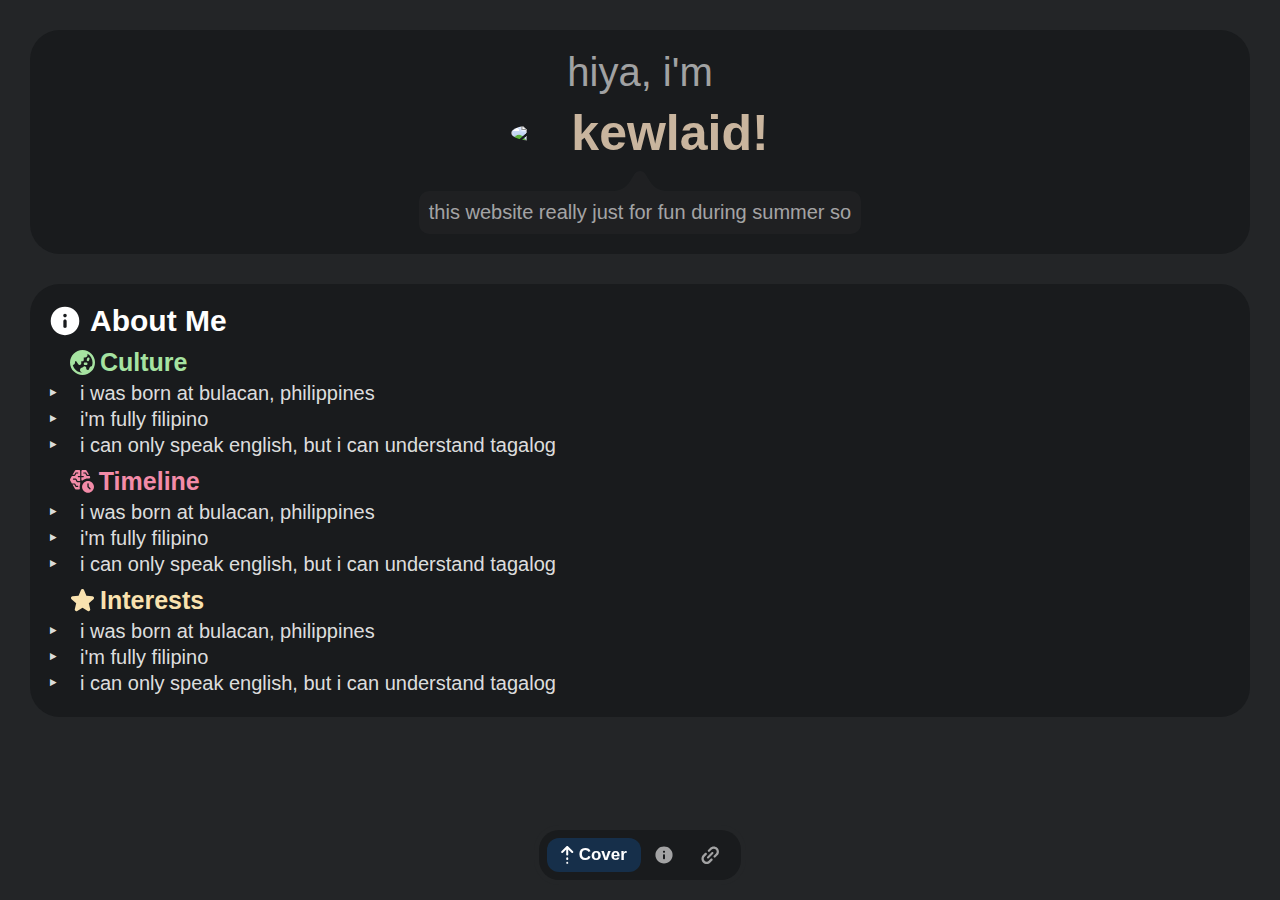
==== commit 51c7902a: "better speechbubble" ====
--- a/index.html
+++ b/index.html
@@ -12,7 +12,7 @@
     <body>
 
         <div class="holder" id="cover_holder">
-            <div class="card" style="align-items: center;">
+            <div class="card" style="align-items: center; gap: 0px;">
                 <h2 id="greeting">hiya, i'm</h1>
                 <div id="profile" onClick="document.getElementById('Links_card').scrollIntoView();">
                     <img id="pfp" src="https://cdn.discordapp.com/avatars/717985587235258388/5963e80bccb0adc398d3f5fed5372dcd.webp?size=4096">
@@ -23,7 +23,7 @@
                         <path d="M133.834 19.5359C149.5 -5.53086 186.007 -5.53083 201.674 19.5359L231.843 67.8062C254.182 103.549 293.358 125.262 335.507 125.262H0C42.1493 125.262 81.3256 103.549 103.665 67.8062L133.834 19.5359Z"></path>
                     </svg>
                     <div id="speechtext">
-                        i'm not entirely sure why making this website was a good idea, but i needed something to do for summer break so :)
+                        this website really just for fun during summer so
                     </div>
                 </div>
             </div>
